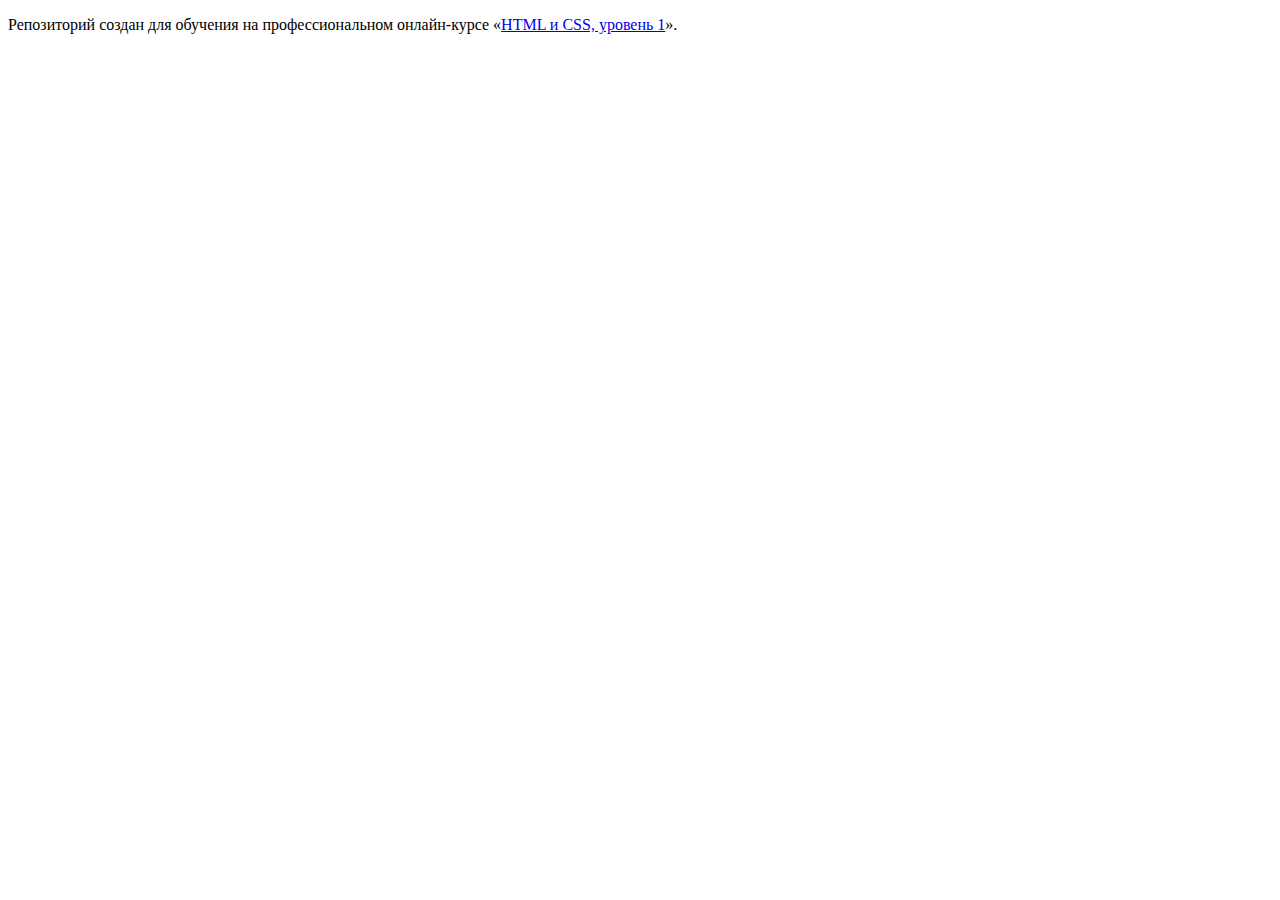
==== index.html @ 73a762a4 ":hatching_chick:" ====
<!DOCTYPE html>
<html lang="ru">
  <head>
    <meta charset="utf-8">
    <title>HTML Academy: Девайс</title>
  </head>
  <body>

    <p>Репозиторий создан для обучения на профессиональном онлайн‑курсе «<a href="https://htmlacademy.ru/intensive/htmlcss">HTML и CSS, уровень 1</a>».</p>

  </body>
</html>
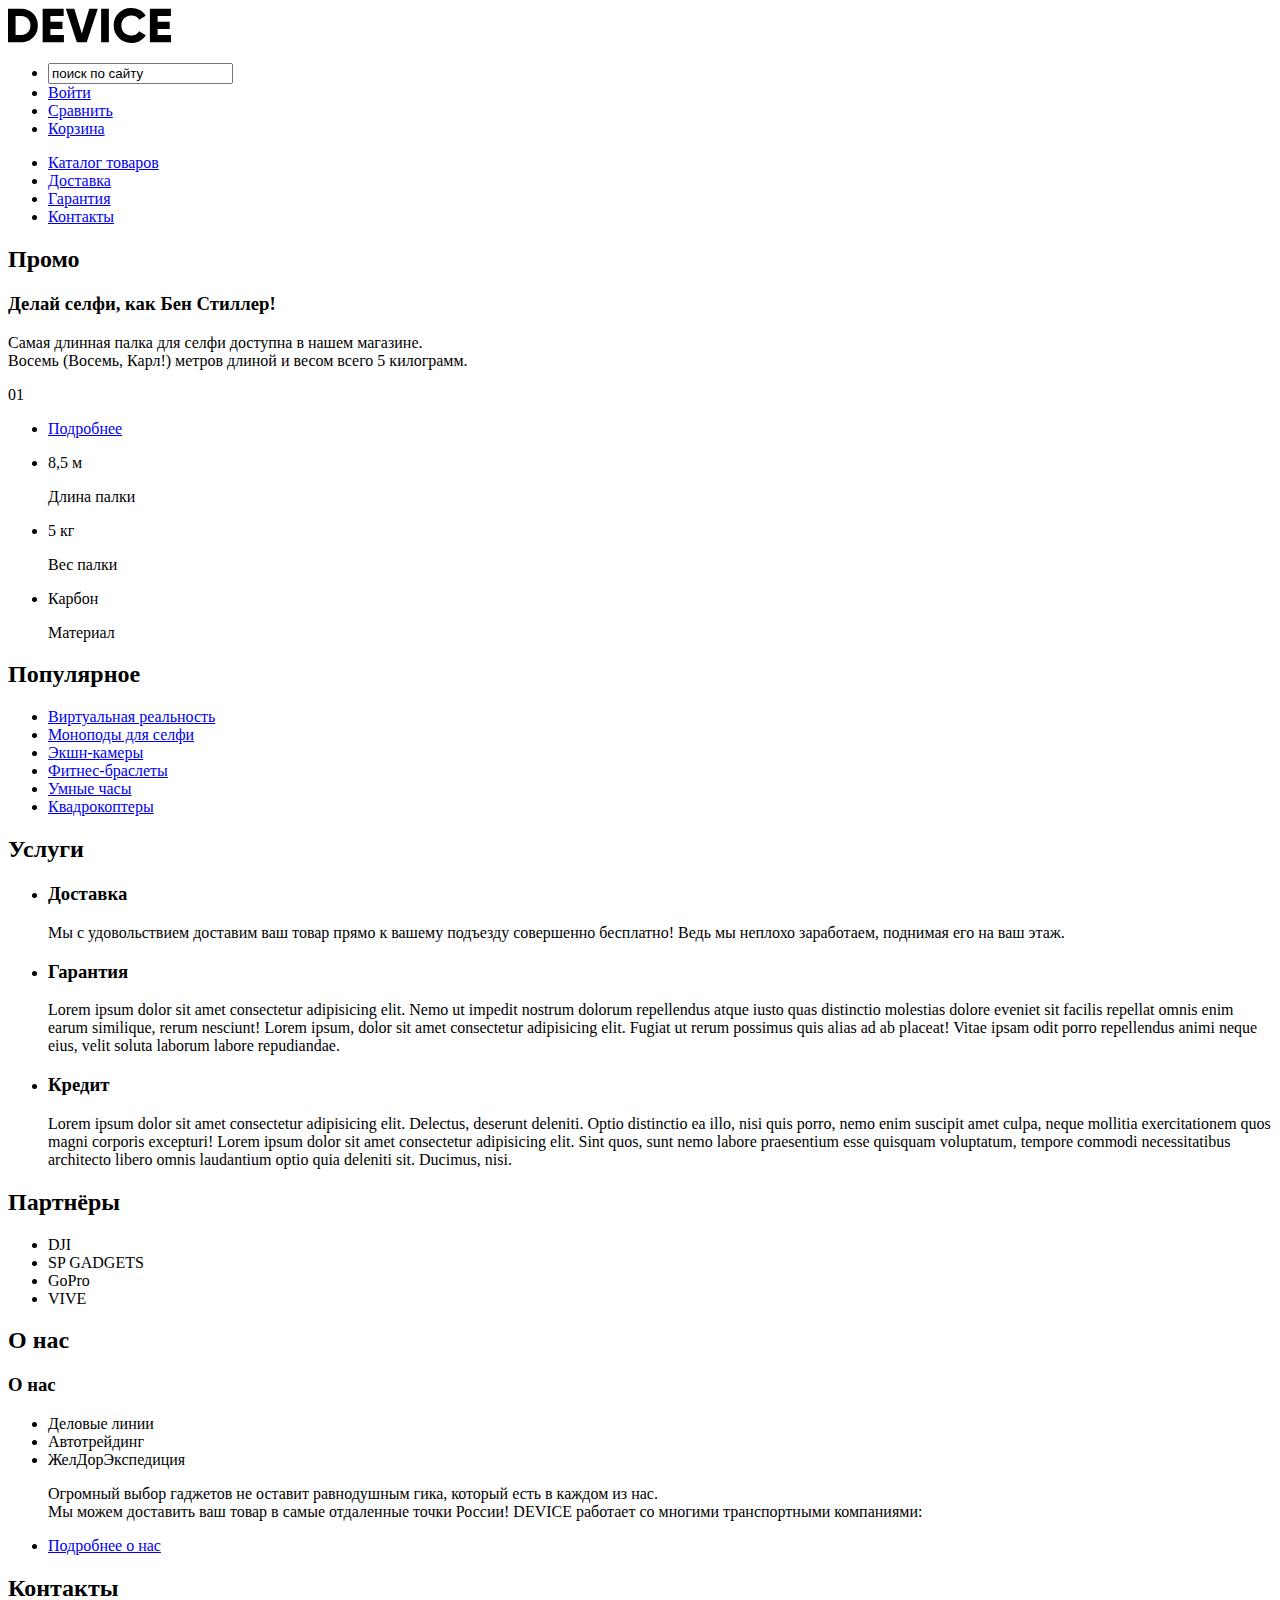
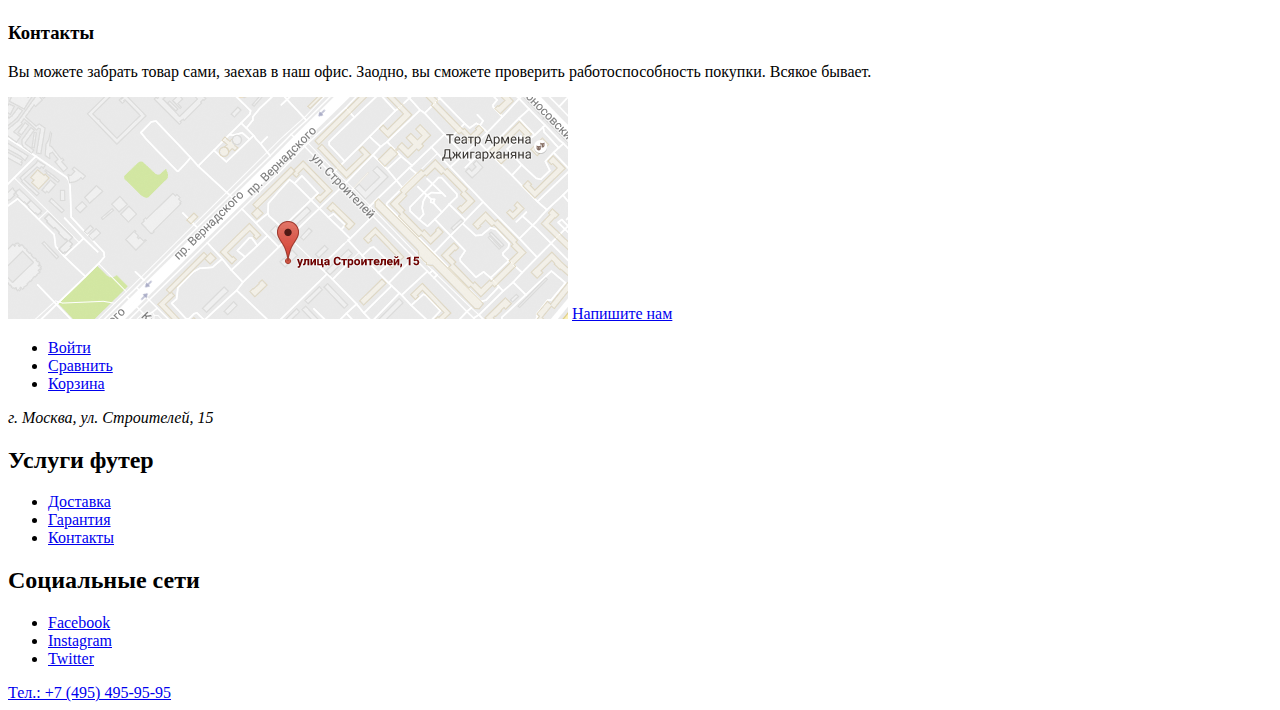
==== commit 90d6f1ee: "Разметка главной страницы" ====
--- a/index.html
+++ b/index.html
@@ -1,12 +1,266 @@
 <!DOCTYPE html>
 <html lang="ru">
-  <head>
-    <meta charset="utf-8">
-    <title>HTML Academy: Девайс</title>
-  </head>
-  <body>
-
-    <p>Репозиторий создан для обучения на профессиональном онлайн‑курсе «<a href="https://htmlacademy.ru/intensive/htmlcss">HTML и CSS, уровень 1</a>».</p>
-
-  </body>
-</html>
+
+<head>
+  <meta charset="utf-8">
+  <title>HTML Academy: Девайс</title>
+</head>
+
+<body>
+
+  <header>
+
+    <nav>
+      <a href="index.html"></a>
+      <img src="img/divice-logo.svg" width="163" height="35" alt="Логотип магазина гаджетов" DIVICE"">
+      <ul>
+        <li>
+          <input type="search" value="поиск по сайту">
+        </li>
+
+        <li>
+          <a href="#">Войти</a>
+        </li>
+        <li>
+          <a href="#">Сравнить</a>
+        </li>
+        <li>
+          <a href="#">Корзина</a>
+        </li>
+      </ul>
+    </nav>
+
+
+    <nav>
+      <ul>
+        <li>
+          <a href="#">Каталог товаров</a>
+        </li>
+        <li>
+          <a href="#">Доставка</a>
+        </li>
+        <li>
+          <a href="#">Гарантия</a>
+        </li>
+        <li>
+          <a href="#">Контакты</a>
+        </li>
+      </ul>
+    </nav>
+
+  </header>
+  <main>
+    <section>
+      <h2>Промо</h2>
+      <h3>Делай селфи, как Бен Стиллер!</h3>
+      <p>
+        Самая длинная палка для селфи доступна в нашем магазине.<br>
+        Восемь (Восемь, Карл!) метров длиной и весом всего 5 килограмм.
+      </p>
+
+      <p>
+        01
+      </p>
+
+      <div>
+        <ul>
+          <li>
+            <a href="#">Подробнее</a>
+          </li>
+          <li>
+            <p>
+              8,5 м
+            </p>
+            <p>
+              Длина палки
+            </p>
+          </li>
+          <li>
+            <p>
+              5 кг
+            </p>
+            <p>
+              Вес палки
+            </p>
+          </li>
+          <li>
+            <p>
+              Карбон
+            </p>
+            <p>
+              Материал
+            </p>
+          </li>
+        </ul>
+      </div>
+    </section>
+
+    <section>
+      <h2>Популярное</h2>
+      <ul>
+        <li>
+          <a href="#">Виртуальная реальность</a>
+        </li>
+        <li>
+          <a href="#">Моноподы для селфи</a>
+        </li>
+        <li>
+          <a href="#">Экшн-камеры</a>
+        </li>
+        <li><a href="#">Фитнес-браслеты</a>
+        </li>
+        <li>
+          <a href="#">Умные часы</a>
+        </li>
+        <li>
+          <a href="#">Квадрокоптеры</a>
+        </li>
+      </ul>
+    </section>
+
+    <section>
+      <h2>Услуги</h2>
+      <ul>
+        <li>
+          <h3>Доставка</h3>
+          <p>
+            Мы с удовольствием доставим ваш товар прямо к вашему
+            подъезду совершенно бесплатно! Ведь мы неплохо
+            заработаем, поднимая его на ваш этаж.
+          </p>
+        </li>
+
+        <li>
+          <h3>Гарантия</h3>
+          <!--Текст вставил просто для заполнения-->
+          <p>
+            Lorem ipsum dolor sit amet consectetur adipisicing elit. Nemo ut impedit nostrum dolorum repellendus
+            atque iusto quas distinctio molestias dolore eveniet sit facilis repellat omnis enim earum similique,
+            rerum nesciunt!
+            Lorem ipsum, dolor sit amet consectetur adipisicing elit. Fugiat ut rerum
+            possimus quis alias ad ab placeat! Vitae ipsam odit porro repellendus
+            animi neque eius, velit soluta laborum labore repudiandae.
+          </p>
+        </li>
+        <li>
+          <h3>Кредит</h3>
+          <!--Текст вставил просто для заполнения-->
+          <p>
+            Lorem ipsum dolor sit amet consectetur adipisicing elit. Delectus, deserunt deleniti. Optio
+            distinctio ea illo, nisi quis porro, nemo enim suscipit amet culpa, neque mollitia exercitationem
+            quos magni corporis excepturi!
+            Lorem ipsum dolor sit amet consectetur adipisicing elit. Sint quos, sunt nemo labore
+            praesentium esse quisquam voluptatum, tempore commodi necessitatibus architecto libero
+            omnis laudantium optio quia deleniti sit. Ducimus, nisi.
+          </p>
+        </li>
+      </ul>
+    </section>
+
+    <section>
+      <h2>Партнёры</h2>
+      <ul>
+        <li>DJI</li>
+        <li>SP GADGETS</li>
+        <li>GoPro</li>
+        <li>VIVE</li>
+      </ul>
+    </section>
+
+    <section>
+      <h2>О нас</h2>
+      <h3>О нас</h3>
+      <ul>
+        <li>
+          Деловые линии
+        </li>
+        <li>
+          Автотрейдинг
+        </li>
+        <li>
+          ЖелДорЭкспедиция
+        </li>
+        <p>
+          Огромный выбор гаджетов не оставит равнодушным гика,
+          который есть в каждом из нас.<br>
+          Мы можем доставить ваш товар в самые отдаленные точки
+          России! DEVICE работает со многими транспортными компаниями:
+        </p>
+        <li>
+          <a href="#">Подробнее о нас</a>
+        </li>
+      </ul>
+    </section>
+
+    <section>
+      <h2>Контакты</h2>
+      <h3>
+        Контакты
+      </h3>
+      <p>
+        Вы можете забрать товар сами, заехав в наш офис. Заодно, вы сможете
+        проверить работоспособность покупки. Всякое бывает.
+      </p>
+      <img src="img/map.svg" width="560" height="222" alt="Карта рассположения Интернет-магазина " DIVICE" ">
+          <a href=" #">Напишите нам</a>
+    </section>
+
+  </main>
+
+  <footer>
+
+    <div>
+      <ul>
+        <li>
+          <a href="#">Войти</a>
+        </li>
+        <li>
+          <a href="#">Сравнить</a>
+        </li>
+        <li>
+          <a href="#">Корзина</a>
+        </li>
+      </ul>
+    </div>
+
+    <address>
+      г. Москва, ул. Строителей, 15
+    </address>
+
+    <h2>Услуги футер</h2>
+    <div>
+      <ul>
+        <li>
+          <a href="#">Доставка</a>
+        </li>
+        <li>
+          <a href="#">Гарантия</a>
+        </li>
+        <li>
+          <a href="#">Контакты</a>
+        </li>
+      </ul>
+    </div>
+
+    <h2>Социальные сети</h2>
+    <div>
+      <ul>
+        <li>
+          <a href="#">Facebook</a>
+        </li>
+        <li>
+          <a href="#">Instagram</a>
+        </li>
+        <li>
+          <a href="#">Twitter</a>
+        </li>
+      </ul>
+    </div>
+
+    <a href="tel:+74954959595">Тел.: +7 (495) 495-95-95</a>
+
+  </footer>
+
+</body>
+
+</html>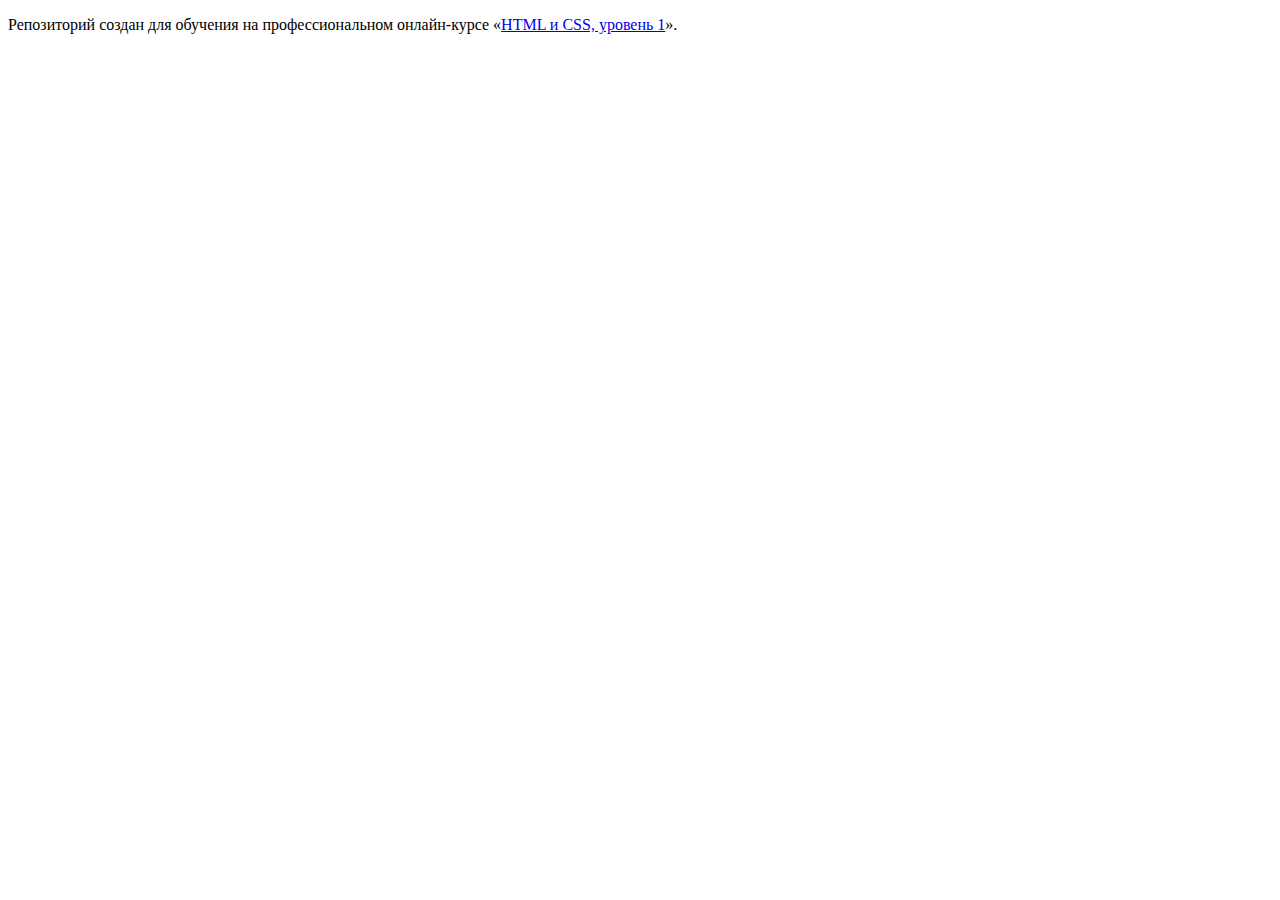
==== commit 3038a8e2: "Revert "Разметка главной страницы"" ====
--- a/index.html
+++ b/index.html
@@ -1,266 +1,12 @@
 <!DOCTYPE html>
 <html lang="ru">
+  <head>
+    <meta charset="utf-8">
+    <title>HTML Academy: Девайс</title>
+  </head>
+  <body>
 
-<head>
-  <meta charset="utf-8">
-  <title>HTML Academy: Девайс</title>
-</head>
+    <p>Репозиторий создан для обучения на профессиональном онлайн‑курсе «<a href="https://htmlacademy.ru/intensive/htmlcss">HTML и CSS, уровень 1</a>».</p>
 
-<body>
-
-  <header>
-
-    <nav>
-      <a href="index.html"></a>
-      <img src="img/divice-logo.svg" width="163" height="35" alt="Логотип магазина гаджетов" DIVICE"">
-      <ul>
-        <li>
-          <input type="search" value="поиск по сайту">
-        </li>
-
-        <li>
-          <a href="#">Войти</a>
-        </li>
-        <li>
-          <a href="#">Сравнить</a>
-        </li>
-        <li>
-          <a href="#">Корзина</a>
-        </li>
-      </ul>
-    </nav>
-
-
-    <nav>
-      <ul>
-        <li>
-          <a href="#">Каталог товаров</a>
-        </li>
-        <li>
-          <a href="#">Доставка</a>
-        </li>
-        <li>
-          <a href="#">Гарантия</a>
-        </li>
-        <li>
-          <a href="#">Контакты</a>
-        </li>
-      </ul>
-    </nav>
-
-  </header>
-  <main>
-    <section>
-      <h2>Промо</h2>
-      <h3>Делай селфи, как Бен Стиллер!</h3>
-      <p>
-        Самая длинная палка для селфи доступна в нашем магазине.<br>
-        Восемь (Восемь, Карл!) метров длиной и весом всего 5 килограмм.
-      </p>
-
-      <p>
-        01
-      </p>
-
-      <div>
-        <ul>
-          <li>
-            <a href="#">Подробнее</a>
-          </li>
-          <li>
-            <p>
-              8,5 м
-            </p>
-            <p>
-              Длина палки
-            </p>
-          </li>
-          <li>
-            <p>
-              5 кг
-            </p>
-            <p>
-              Вес палки
-            </p>
-          </li>
-          <li>
-            <p>
-              Карбон
-            </p>
-            <p>
-              Материал
-            </p>
-          </li>
-        </ul>
-      </div>
-    </section>
-
-    <section>
-      <h2>Популярное</h2>
-      <ul>
-        <li>
-          <a href="#">Виртуальная реальность</a>
-        </li>
-        <li>
-          <a href="#">Моноподы для селфи</a>
-        </li>
-        <li>
-          <a href="#">Экшн-камеры</a>
-        </li>
-        <li><a href="#">Фитнес-браслеты</a>
-        </li>
-        <li>
-          <a href="#">Умные часы</a>
-        </li>
-        <li>
-          <a href="#">Квадрокоптеры</a>
-        </li>
-      </ul>
-    </section>
-
-    <section>
-      <h2>Услуги</h2>
-      <ul>
-        <li>
-          <h3>Доставка</h3>
-          <p>
-            Мы с удовольствием доставим ваш товар прямо к вашему
-            подъезду совершенно бесплатно! Ведь мы неплохо
-            заработаем, поднимая его на ваш этаж.
-          </p>
-        </li>
-
-        <li>
-          <h3>Гарантия</h3>
-          <!--Текст вставил просто для заполнения-->
-          <p>
-            Lorem ipsum dolor sit amet consectetur adipisicing elit. Nemo ut impedit nostrum dolorum repellendus
-            atque iusto quas distinctio molestias dolore eveniet sit facilis repellat omnis enim earum similique,
-            rerum nesciunt!
-            Lorem ipsum, dolor sit amet consectetur adipisicing elit. Fugiat ut rerum
-            possimus quis alias ad ab placeat! Vitae ipsam odit porro repellendus
-            animi neque eius, velit soluta laborum labore repudiandae.
-          </p>
-        </li>
-        <li>
-          <h3>Кредит</h3>
-          <!--Текст вставил просто для заполнения-->
-          <p>
-            Lorem ipsum dolor sit amet consectetur adipisicing elit. Delectus, deserunt deleniti. Optio
-            distinctio ea illo, nisi quis porro, nemo enim suscipit amet culpa, neque mollitia exercitationem
-            quos magni corporis excepturi!
-            Lorem ipsum dolor sit amet consectetur adipisicing elit. Sint quos, sunt nemo labore
-            praesentium esse quisquam voluptatum, tempore commodi necessitatibus architecto libero
-            omnis laudantium optio quia deleniti sit. Ducimus, nisi.
-          </p>
-        </li>
-      </ul>
-    </section>
-
-    <section>
-      <h2>Партнёры</h2>
-      <ul>
-        <li>DJI</li>
-        <li>SP GADGETS</li>
-        <li>GoPro</li>
-        <li>VIVE</li>
-      </ul>
-    </section>
-
-    <section>
-      <h2>О нас</h2>
-      <h3>О нас</h3>
-      <ul>
-        <li>
-          Деловые линии
-        </li>
-        <li>
-          Автотрейдинг
-        </li>
-        <li>
-          ЖелДорЭкспедиция
-        </li>
-        <p>
-          Огромный выбор гаджетов не оставит равнодушным гика,
-          который есть в каждом из нас.<br>
-          Мы можем доставить ваш товар в самые отдаленные точки
-          России! DEVICE работает со многими транспортными компаниями:
-        </p>
-        <li>
-          <a href="#">Подробнее о нас</a>
-        </li>
-      </ul>
-    </section>
-
-    <section>
-      <h2>Контакты</h2>
-      <h3>
-        Контакты
-      </h3>
-      <p>
-        Вы можете забрать товар сами, заехав в наш офис. Заодно, вы сможете
-        проверить работоспособность покупки. Всякое бывает.
-      </p>
-      <img src="img/map.svg" width="560" height="222" alt="Карта рассположения Интернет-магазина " DIVICE" ">
-          <a href=" #">Напишите нам</a>
-    </section>
-
-  </main>
-
-  <footer>
-
-    <div>
-      <ul>
-        <li>
-          <a href="#">Войти</a>
-        </li>
-        <li>
-          <a href="#">Сравнить</a>
-        </li>
-        <li>
-          <a href="#">Корзина</a>
-        </li>
-      </ul>
-    </div>
-
-    <address>
-      г. Москва, ул. Строителей, 15
-    </address>
-
-    <h2>Услуги футер</h2>
-    <div>
-      <ul>
-        <li>
-          <a href="#">Доставка</a>
-        </li>
-        <li>
-          <a href="#">Гарантия</a>
-        </li>
-        <li>
-          <a href="#">Контакты</a>
-        </li>
-      </ul>
-    </div>
-
-    <h2>Социальные сети</h2>
-    <div>
-      <ul>
-        <li>
-          <a href="#">Facebook</a>
-        </li>
-        <li>
-          <a href="#">Instagram</a>
-        </li>
-        <li>
-          <a href="#">Twitter</a>
-        </li>
-      </ul>
-    </div>
-
-    <a href="tel:+74954959595">Тел.: +7 (495) 495-95-95</a>
-
-  </footer>
-
-</body>
-
-</html>+  </body>
+</html>
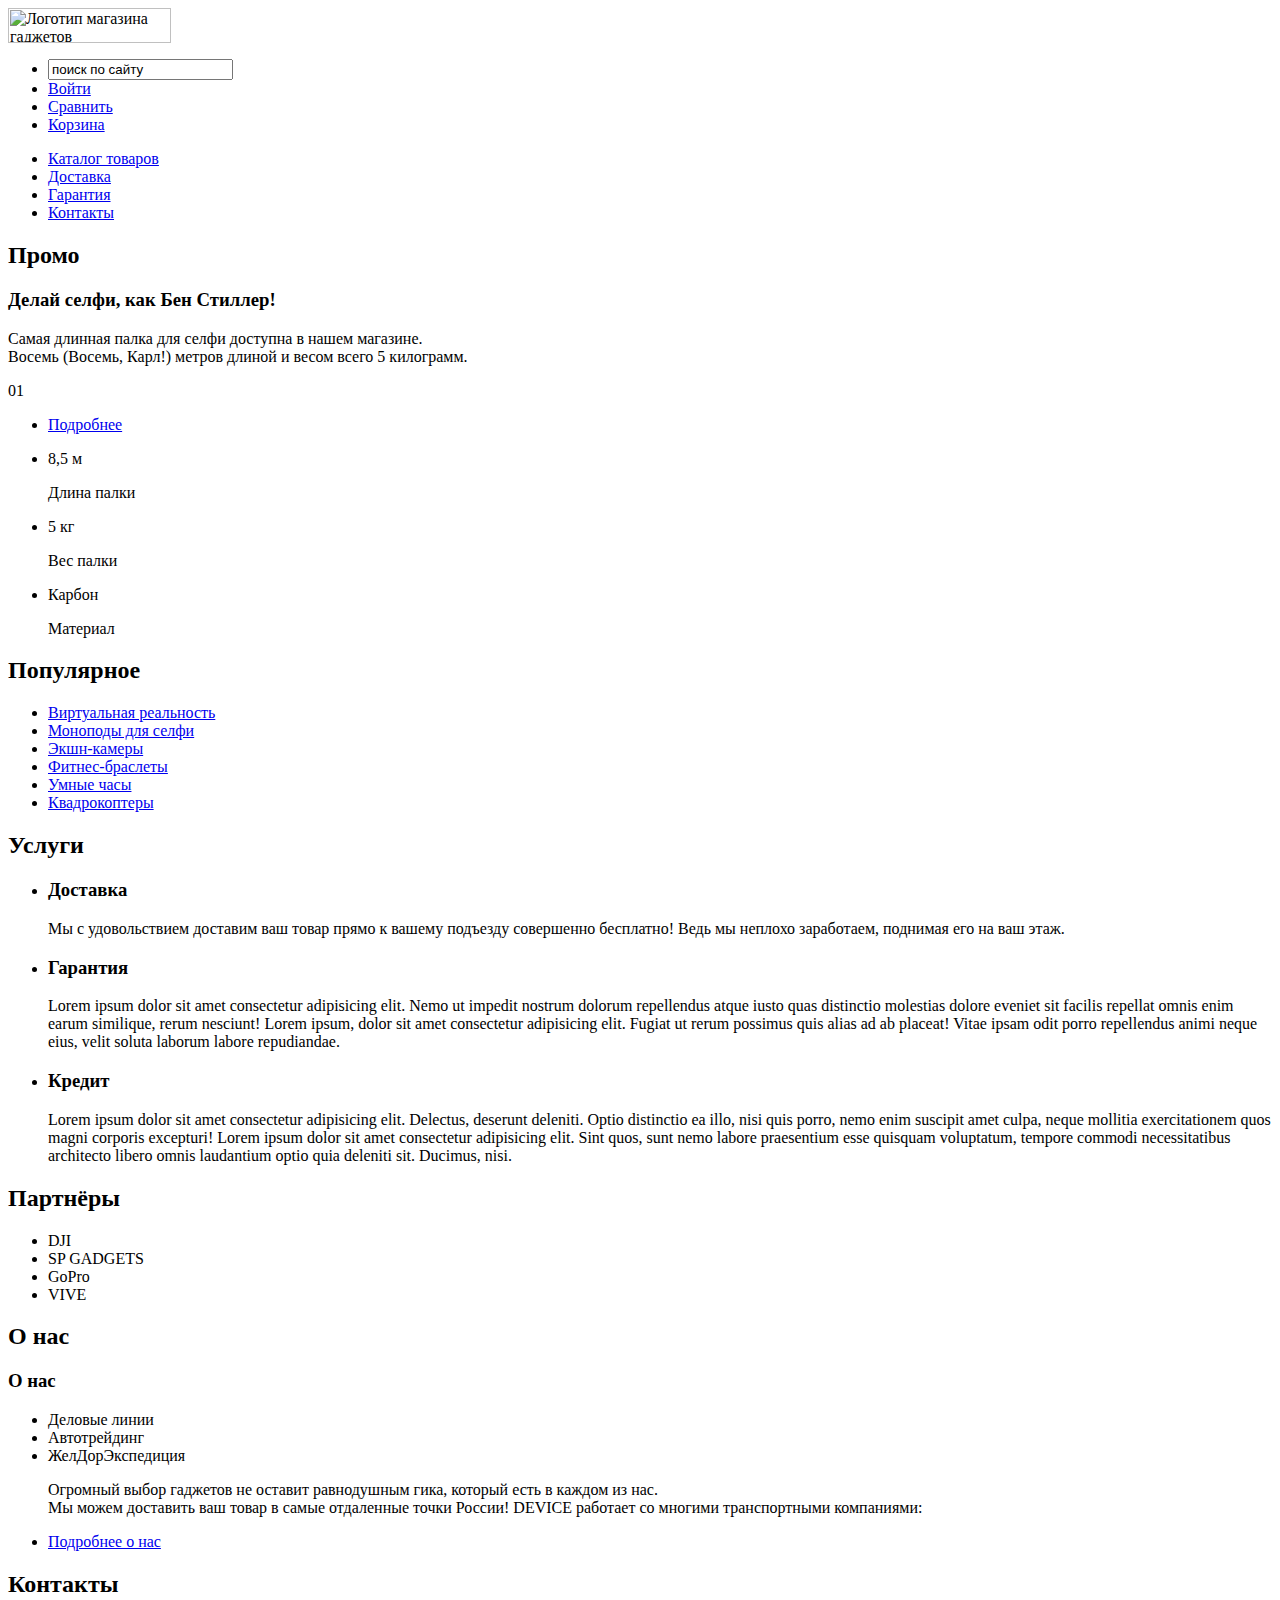
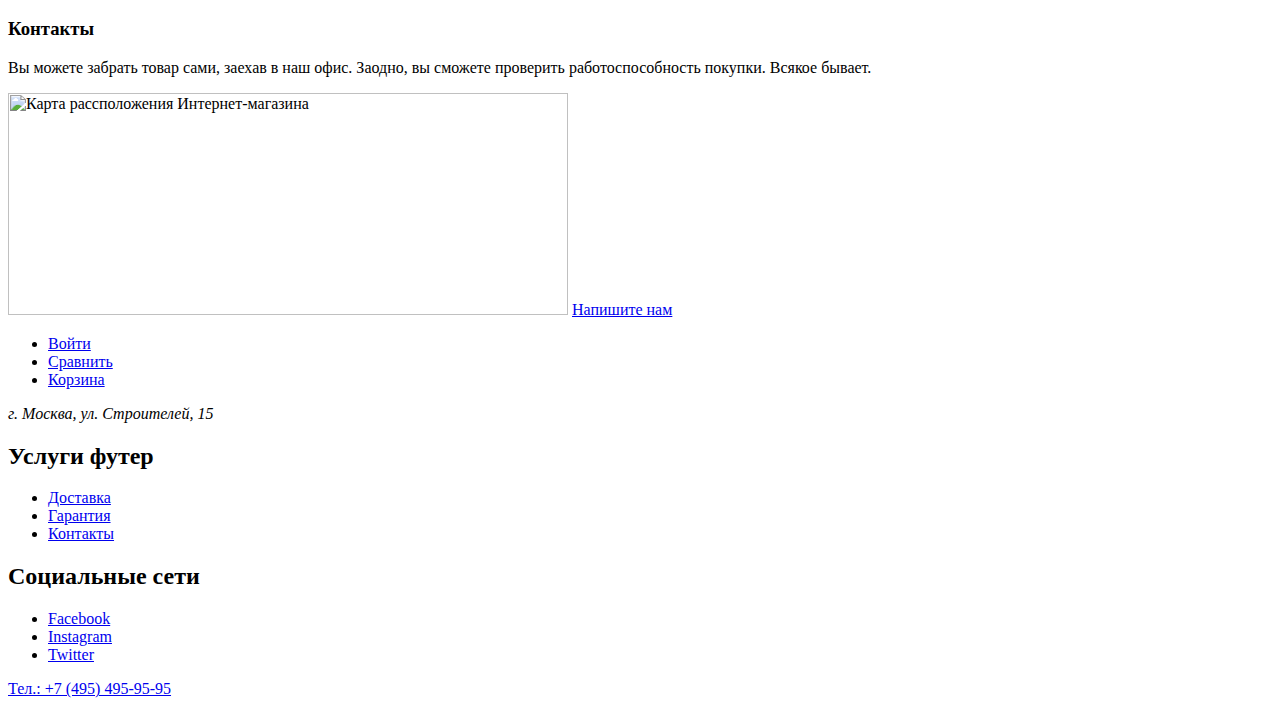
==== commit aeefdcb9: "Разметка главной страницы" ====
--- a/index.html
+++ b/index.html
@@ -1,12 +1,265 @@
-<!DOCTYPE html>
-<html lang="ru">
-  <head>
-    <meta charset="utf-8">
-    <title>HTML Academy: Девайс</title>
-  </head>
-  <body>
-
-    <p>Репозиторий создан для обучения на профессиональном онлайн‑курсе «<a href="https://htmlacademy.ru/intensive/htmlcss">HTML и CSS, уровень 1</a>».</p>
+<head>
+  <meta charset="utf-8">
+  <title>HTML Academy: Девайс</title>
+</head>
 
   </body>
 </html>
+<body>
+
+  <header>
+
+    <nav>
+      <a href="index.html"></a>
+      <img src="img/divice-logo.svg" width="163" height="35" alt="Логотип магазина гаджетов" DIVICE"">
+      <ul>
+        <li>
+          <input type="search" value="поиск по сайту">
+        </li>
+
+        <li>
+          <a href="#">Войти</a>
+        </li>
+        <li>
+          <a href="#">Сравнить</a>
+        </li>
+        <li>
+          <a href="#">Корзина</a>
+        </li>
+      </ul>
+    </nav>
+
+
+    <nav>
+      <ul>
+        <li>
+          <a href="#">Каталог товаров</a>
+        </li>
+        <li>
+          <a href="#">Доставка</a>
+        </li>
+        <li>
+          <a href="#">Гарантия</a>
+        </li>
+        <li>
+          <a href="#">Контакты</a>
+        </li>
+      </ul>
+    </nav>
+
+  </header>
+  <main>
+    <section>
+      <h2>Промо</h2>
+      <h3>Делай селфи, как Бен Стиллер!</h3>
+      <p>
+        Самая длинная палка для селфи доступна в нашем магазине.<br>
+        Восемь (Восемь, Карл!) метров длиной и весом всего 5 килограмм.
+      </p>
+
+      <p>
+        01
+      </p>
+
+      <div>
+        <ul>
+          <li>
+            <a href="#">Подробнее</a>
+          </li>
+          <li>
+            <p>
+              8,5 м
+            </p>
+            <p>
+              Длина палки
+            </p>
+          </li>
+          <li>
+            <p>
+              5 кг
+            </p>
+            <p>
+              Вес палки
+            </p>
+          </li>
+          <li>
+            <p>
+              Карбон
+            </p>
+            <p>
+              Материал
+            </p>
+          </li>
+        </ul>
+      </div>
+    </section>
+
+    <section>
+      <h2>Популярное</h2>
+      <ul>
+        <li>
+          <a href="#">Виртуальная реальность</a>
+        </li>
+        <li>
+          <a href="#">Моноподы для селфи</a>
+        </li>
+        <li>
+          <a href="#">Экшн-камеры</a>
+        </li>
+        <li><a href="#">Фитнес-браслеты</a>
+        </li>
+        <li>
+          <a href="#">Умные часы</a>
+        </li>
+        <li>
+          <a href="#">Квадрокоптеры</a>
+        </li>
+      </ul>
+    </section>
+
+    <section>
+      <h2>Услуги</h2>
+      <ul>
+        <li>
+          <h3>Доставка</h3>
+          <p>
+            Мы с удовольствием доставим ваш товар прямо к вашему
+            подъезду совершенно бесплатно! Ведь мы неплохо
+            заработаем, поднимая его на ваш этаж.
+          </p>
+        </li>
+
+        <li>
+          <h3>Гарантия</h3>
+          <!--Текст вставил просто для заполнения-->
+          <p>
+            Lorem ipsum dolor sit amet consectetur adipisicing elit. Nemo ut impedit nostrum dolorum repellendus
+            atque iusto quas distinctio molestias dolore eveniet sit facilis repellat omnis enim earum similique,
+            rerum nesciunt!
+            Lorem ipsum, dolor sit amet consectetur adipisicing elit. Fugiat ut rerum
+            possimus quis alias ad ab placeat! Vitae ipsam odit porro repellendus
+            animi neque eius, velit soluta laborum labore repudiandae.
+          </p>
+        </li>
+        <li>
+          <h3>Кредит</h3>
+          <!--Текст вставил просто для заполнения-->
+          <p>
+            Lorem ipsum dolor sit amet consectetur adipisicing elit. Delectus, deserunt deleniti. Optio
+            distinctio ea illo, nisi quis porro, nemo enim suscipit amet culpa, neque mollitia exercitationem
+            quos magni corporis excepturi!
+            Lorem ipsum dolor sit amet consectetur adipisicing elit. Sint quos, sunt nemo labore
+            praesentium esse quisquam voluptatum, tempore commodi necessitatibus architecto libero
+            omnis laudantium optio quia deleniti sit. Ducimus, nisi.
+          </p>
+        </li>
+      </ul>
+    </section>
+
+    <section>
+      <h2>Партнёры</h2>
+      <ul>
+        <li>DJI</li>
+        <li>SP GADGETS</li>
+        <li>GoPro</li>
+        <li>VIVE</li>
+      </ul>
+    </section>
+
+    <section>
+      <h2>О нас</h2>
+      <h3>О нас</h3>
+      <ul>
+        <li>
+          Деловые линии
+        </li>
+        <li>
+          Автотрейдинг
+        </li>
+        <li>
+          ЖелДорЭкспедиция
+        </li>
+        <p>
+          Огромный выбор гаджетов не оставит равнодушным гика,
+          который есть в каждом из нас.<br>
+          Мы можем доставить ваш товар в самые отдаленные точки
+          России! DEVICE работает со многими транспортными компаниями:
+        </p>
+        <li>
+          <a href="#">Подробнее о нас</a>
+        </li>
+      </ul>
+    </section>
+
+    <section>
+      <h2>Контакты</h2>
+      <h3>
+        Контакты
+      </h3>
+      <p>
+        Вы можете забрать товар сами, заехав в наш офис. Заодно, вы сможете
+        проверить работоспособность покупки. Всякое бывает.
+      </p>
+      <img src="img/map.svg" width="560" height="222" alt="Карта рассположения Интернет-магазина " DIVICE" ">
+          <a href=" #">Напишите нам</a>
+    </section>
+
+  </main>
+
+  <footer>
+
+    <div>
+      <ul>
+        <li>
+          <a href="#">Войти</a>
+        </li>
+        <li>
+          <a href="#">Сравнить</a>
+        </li>
+        <li>
+          <a href="#">Корзина</a>
+        </li>
+      </ul>
+    </div>
+
+    <address>
+      г. Москва, ул. Строителей, 15
+    </address>
+
+    <h2>Услуги футер</h2>
+    <div>
+      <ul>
+        <li>
+          <a href="#">Доставка</a>
+        </li>
+        <li>
+          <a href="#">Гарантия</a>
+        </li>
+        <li>
+          <a href="#">Контакты</a>
+        </li>
+      </ul>
+    </div>
+
+    <h2>Социальные сети</h2>
+    <div>
+      <ul>
+        <li>
+          <a href="#">Facebook</a>
+        </li>
+        <li>
+          <a href="#">Instagram</a>
+        </li>
+        <li>
+          <a href="#">Twitter</a>
+        </li>
+      </ul>
+    </div>
+
+    <a href="tel:+74954959595">Тел.: +7 (495) 495-95-95</a>
+
+  </footer>
+
+</body>
+
+</html>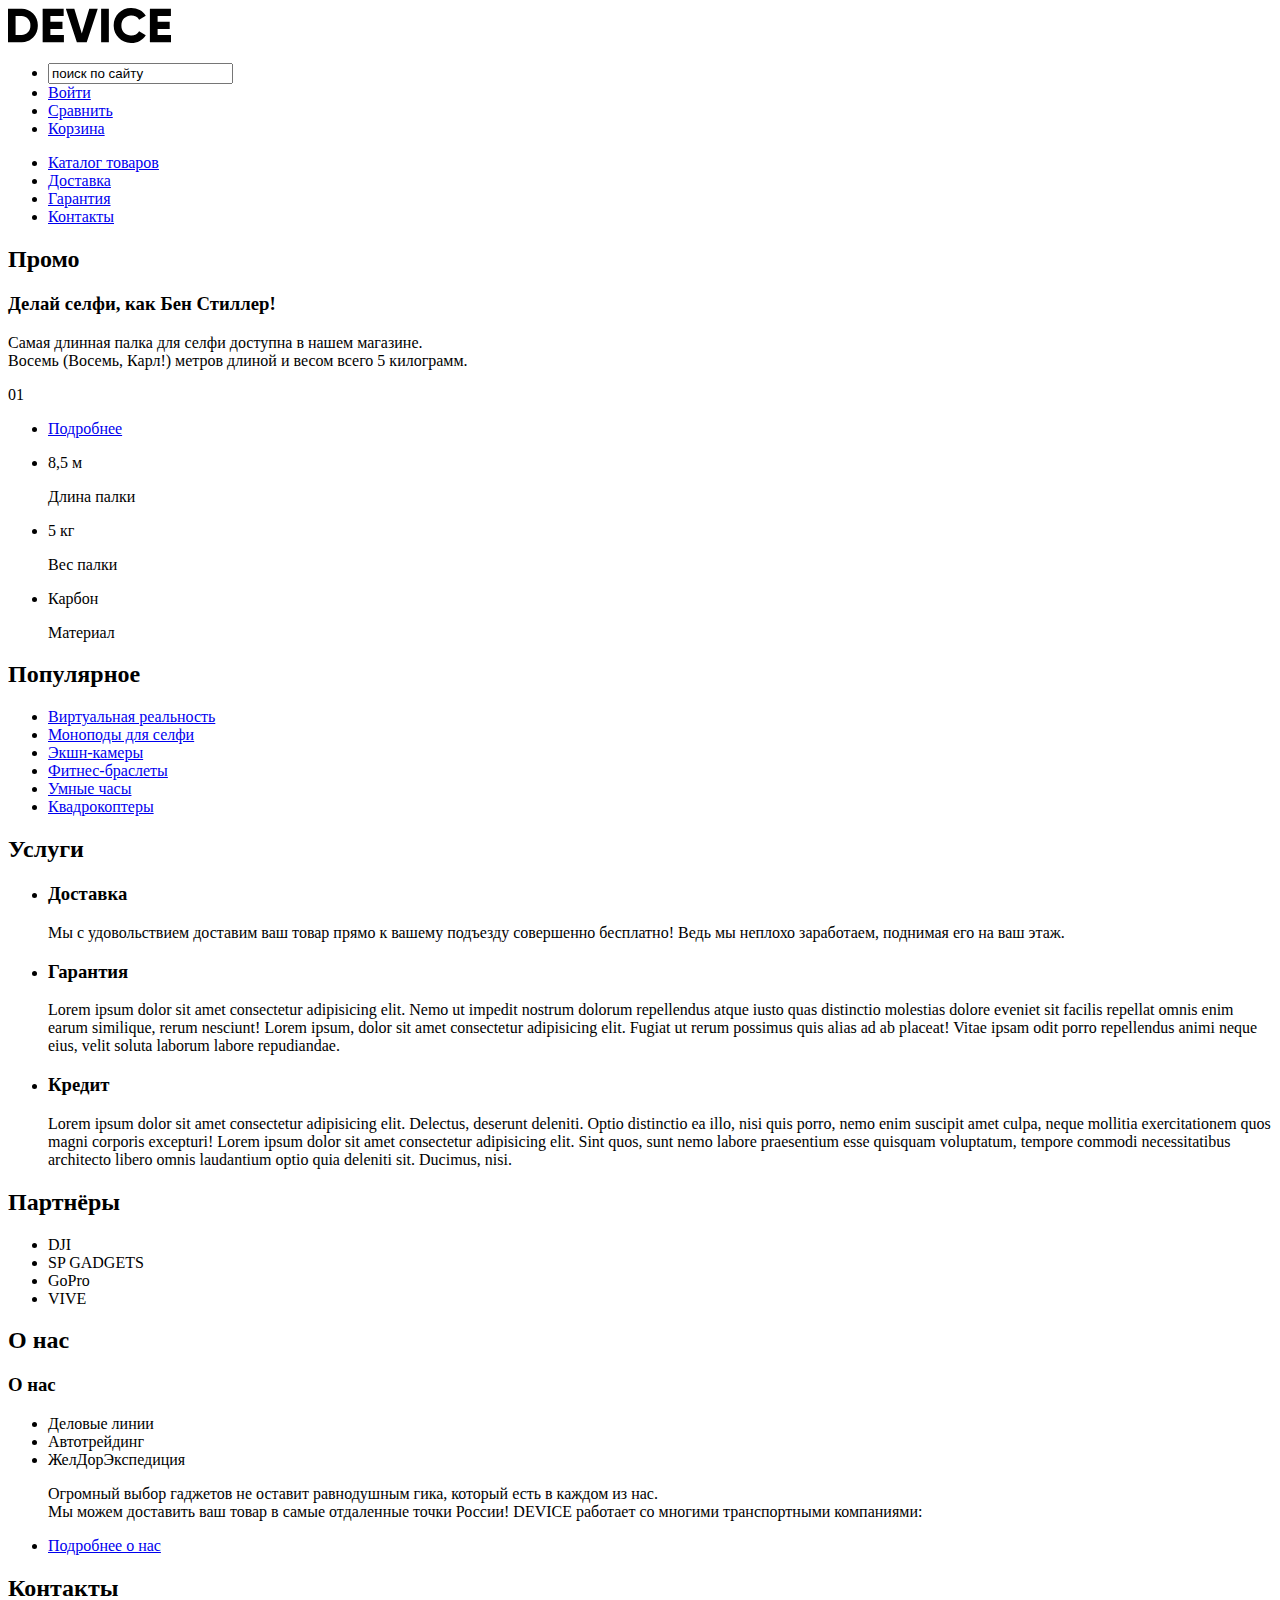
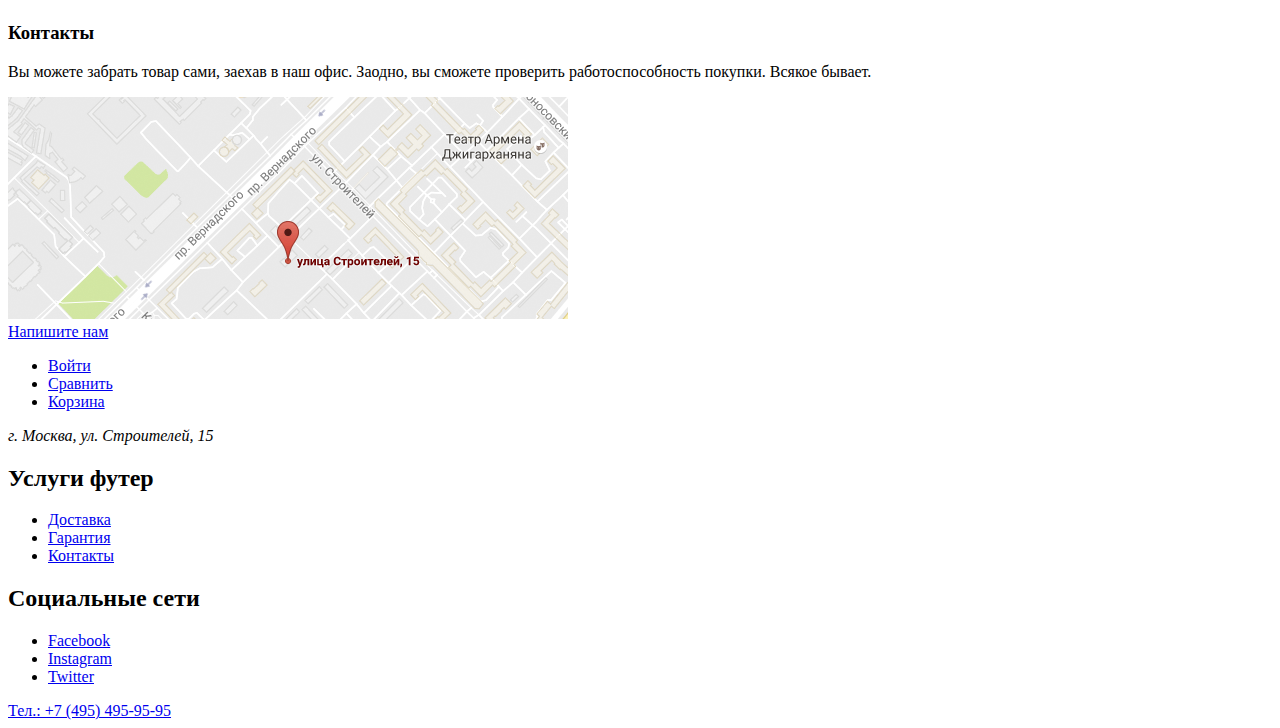
==== commit 9f3a85b6: "Merge pull request #1 from Dzhymik/module2-task1" ====
--- a/index.html
+++ b/index.html
@@ -1,3 +1,6 @@
+<!DOCTYPE html>
+<html lang="ru">
+  
 <head>
   <meta charset="utf-8">
   <title>HTML Academy: Девайс</title>
@@ -200,7 +203,7 @@
         Вы можете забрать товар сами, заехав в наш офис. Заодно, вы сможете
         проверить работоспособность покупки. Всякое бывает.
       </p>
-      <img src="img/map.svg" width="560" height="222" alt="Карта рассположения Интернет-магазина " DIVICE" ">
+      <img src="img/map.svg" width="560" height="222" alt="Карта рассположения Интернет-магазина " DIVICE" "><br>
           <a href=" #">Напишите нам</a>
     </section>
 
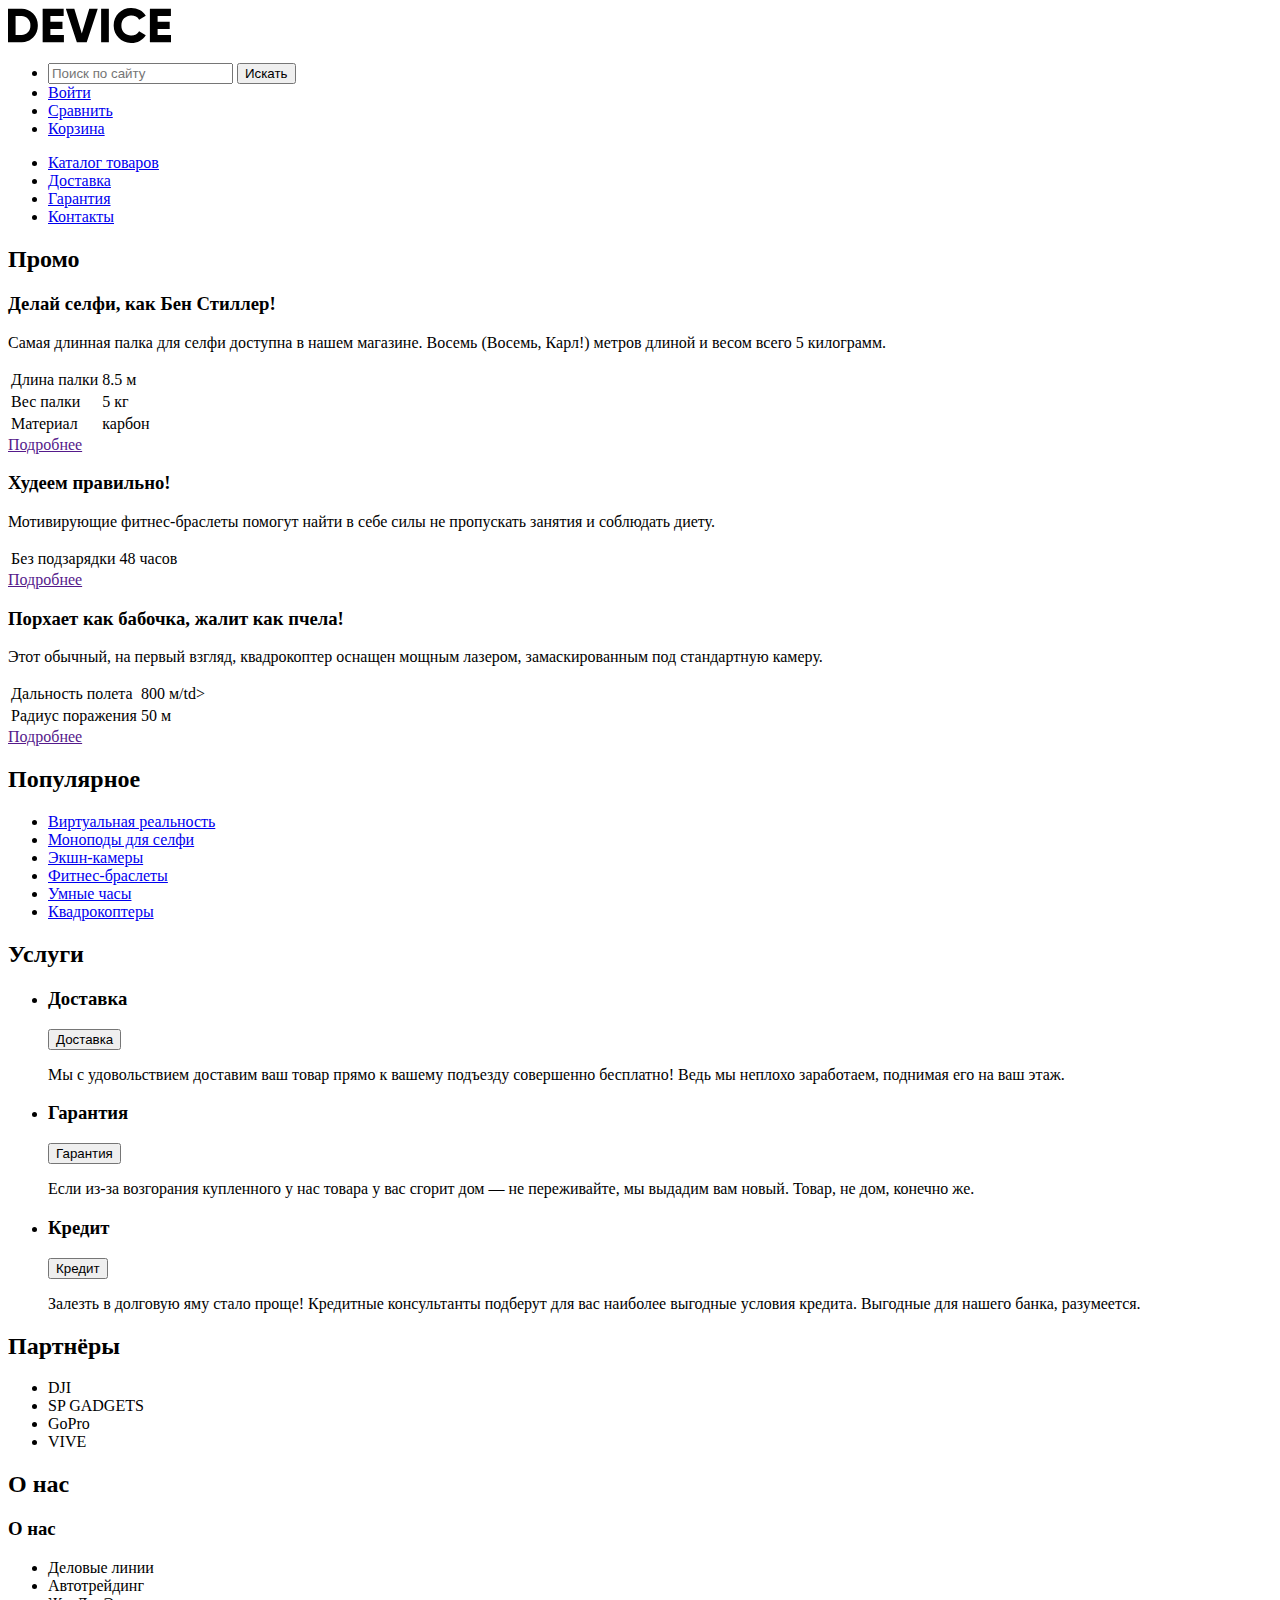
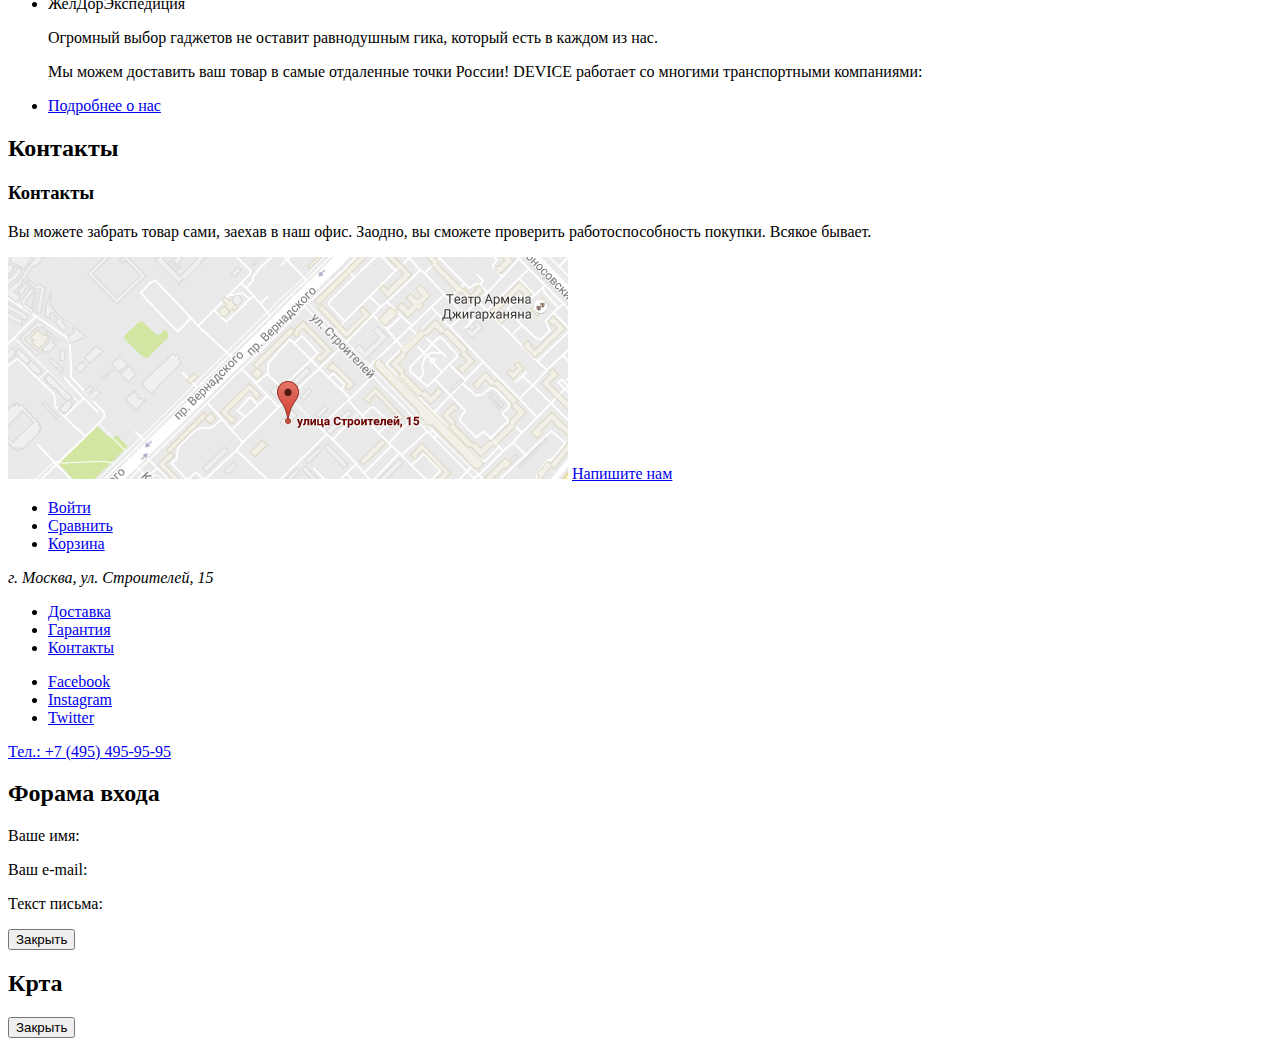
==== commit 7c72c740: "добавил классы" ====
--- a/index.html
+++ b/index.html
@@ -1,268 +1,301 @@
 <!DOCTYPE html>
 <html lang="ru">
-  
+
 <head>
   <meta charset="utf-8">
   <title>HTML Academy: Девайс</title>
 </head>
 
-  </body>
+</body>
+
 </html>
+
 <body>
 
-  <header>
-
-    <nav>
-      <a href="index.html"></a>
-      <img src="img/divice-logo.svg" width="163" height="35" alt="Логотип магазина гаджетов" DIVICE"">
-      <ul>
-        <li>
-          <input type="search" value="поиск по сайту">
-        </li>
-
-        <li>
-          <a href="#">Войти</a>
-        </li>
-        <li>
-          <a href="#">Сравнить</a>
-        </li>
-        <li>
-          <a href="#">Корзина</a>
+  <header class="main-header">
+    <a class="main-logo" href="index.html">
+      <img src="img/divice-logo.svg" width="163" height="35" alt="Логотип магазина гаджетов DEVICE">
+    </a>
+
+    <nav class="main-nav">
+      <ul class="nav-list">
+        <li class="nav-item">
+          <form class="site-search" action="">
+            <input type="search" placeholder="Поиск по сайту">
+            <button type="submit">Искать</button>
+          </form>
+        </li>
+        <li class="nav-item">
+          <a class="nav-link" href="blank.html">Войти</a>
+        </li>
+        <li class="nav-item">
+          <a class="nav-link" href="#">Сравнить</a>
+        </li>
+        <li class="nav-item">
+          <a class="nav-link" href="#">Корзина</a>
+        </li>
+      </ul>
+
+      <ul class="menu-list">
+        <li class="menu-item">
+          <a class="menu-link" href="#">Каталог товаров</a>
+        </li>
+        <li class="menu-item">
+          <a class="menu-link" href="#">Доставка</a>
+        </li>
+        <li class="menu-item">
+          <a class="menu-link" href="#">Гарантия</a>
+        </li>
+        <li class="menu-item">
+          <a class="menu-link" href="#">Контакты</a>
         </li>
       </ul>
     </nav>
 
-
-    <nav>
-      <ul>
-        <li>
-          <a href="#">Каталог товаров</a>
-        </li>
-        <li>
-          <a href="#">Доставка</a>
-        </li>
-        <li>
-          <a href="#">Гарантия</a>
-        </li>
-        <li>
-          <a href="#">Контакты</a>
-        </li>
-      </ul>
-    </nav>
-
   </header>
+
   <main>
-    <section>
-      <h2>Промо</h2>
-      <h3>Делай селфи, как Бен Стиллер!</h3>
-      <p>
-        Самая длинная палка для селфи доступна в нашем магазине.<br>
-        Восемь (Восемь, Карл!) метров длиной и весом всего 5 килограмм.
-      </p>
-
-      <p>
-        01
-      </p>
-
-      <div>
-        <ul>
-          <li>
-            <a href="#">Подробнее</a>
-          </li>
-          <li>
-            <p>
-              8,5 м
-            </p>
-            <p>
-              Длина палки
-            </p>
-          </li>
-          <li>
-            <p>
-              5 кг
-            </p>
-            <p>
-              Вес палки
-            </p>
-          </li>
-          <li>
-            <p>
-              Карбон
-            </p>
-            <p>
-              Материал
-            </p>
-          </li>
-        </ul>
+
+    <section class="promo">
+      <h2 class="visual-hidden">Промо</h2>
+      <div class="promo-list">
+        <div class="promo-item">
+          <h3 class="promo-title">Делай селфи, как Бен Стиллер!</h3>
+          <p class="promo-text">
+            Самая длинная палка для селфи доступна в нашем магазине.
+            Восемь (Восемь, Карл!) метров длиной и весом всего 5 килограмм.
+          </p>
+          <table class="promo-specification">
+            <tr>
+              <td class="specification-item1">Длина палки</td>
+              <td class="specification-item2">8.5 м</td>
+            </tr>
+            <tr>
+              <td class="specification-item1">Вес палки</td>
+              <td class="specification-item2">5 кг</td>
+            </tr>
+            <tr>
+              <td class="specification-item1">Материал</td>
+              <td class="specification-item2">карбон</td>
+            </tr>
+          </table>
+          <a class="promo-link" href="">Подробнее</a>
+        </div>
+
+        <div class="promo-item">
+          <h3 class="promo-title">Худеем правильно!</h3>
+          <p class="promo-text">
+            Мотивирующие фитнес-браслеты помогут найти в себе силы не пропускать занятия и соблюдать диету.
+          </p>
+          <table class="promo-specification">
+            <tr>
+              <td class="specification-item1">Без подзарядки</td>
+              <td class="specification-item2">48 часов</td>
+            </tr>
+
+          </table>
+          <a class="promo-link" href="">Подробнее</a>
+        </div>
+
+        <div class="promo-item">
+          <h3 class="promo-title">Порхает как бабочка, жалит как пчела!</h3>
+          <p class="promo-text">
+            Этот обычный, на первый взгляд, квадрокоптер оснащен мощным лазером, замаскированным под стандартную камеру.
+          </p>
+          <table class="promo-specification">
+            <tr>
+              <td class="specification-item1">Дальность полета</td>
+              <td class="specification-item2">800 м/td>
+            </tr>
+            <tr>
+              <td class="specification-item1">Радиус поражения</td>
+              <td class="specification-item2">50 м</td>
+            </tr>
+          </table>
+          <a class="promo-link" href="">Подробнее</a>
+        </div>
       </div>
     </section>
 
-    <section>
-      <h2>Популярное</h2>
-      <ul>
-        <li>
-          <a href="#">Виртуальная реальность</a>
-        </li>
-        <li>
-          <a href="#">Моноподы для селфи</a>
-        </li>
-        <li>
-          <a href="#">Экшн-камеры</a>
-        </li>
-        <li><a href="#">Фитнес-браслеты</a>
-        </li>
-        <li>
-          <a href="#">Умные часы</a>
-        </li>
-        <li>
-          <a href="#">Квадрокоптеры</a>
-        </li>
-      </ul>
-    </section>
-
-    <section>
-      <h2>Услуги</h2>
-      <ul>
-        <li>
-          <h3>Доставка</h3>
-          <p>
-            Мы с удовольствием доставим ваш товар прямо к вашему
-            подъезду совершенно бесплатно! Ведь мы неплохо
+    <section class="popular">
+      <h2 class="visual-hidden">Популярное</h2>
+      <ul class="popular-list">
+        <li class="popular-item">
+          <a class="popular-link" href="#">Виртуальная реальность</a>
+        </li>
+        <li class="popular-item">
+          <a class="popular-link" href="#">Моноподы для селфи</a>
+        </li>
+        <li class="popular-item">
+          <a class="popular-link" href="#">Экшн-камеры</a>
+        </li>
+        <li class="popular-item">
+          <a class="popular-link" href="#">Фитнес-браслеты</a>
+        </li>
+        <li class="popular-item">
+          <a class="popular-link" href="#">Умные часы</a>
+        </li>
+        <li class="popular-item">
+          <a class="popular-link" href="#">Квадрокоптеры</a>
+        </li>
+      </ul>
+    </section>
+
+    <section class="services">
+      <h2 class="visual-hidden">Услуги</h2>
+      <ul class="services-list">
+        <li class="services-item">
+          <h3 class="services-heading">Доставка</h3>
+          <button class="services-button" type="submit">Доставка</button>
+          <p class="services-text">
+            Мы с удовольствием доставим ваш товар прямо к вашему подъезду совершенно бесплатно! Ведь мы неплохо
             заработаем, поднимая его на ваш этаж.
           </p>
         </li>
 
-        <li>
-          <h3>Гарантия</h3>
-          <!--Текст вставил просто для заполнения-->
-          <p>
-            Lorem ipsum dolor sit amet consectetur adipisicing elit. Nemo ut impedit nostrum dolorum repellendus
-            atque iusto quas distinctio molestias dolore eveniet sit facilis repellat omnis enim earum similique,
-            rerum nesciunt!
-            Lorem ipsum, dolor sit amet consectetur adipisicing elit. Fugiat ut rerum
-            possimus quis alias ad ab placeat! Vitae ipsam odit porro repellendus
-            animi neque eius, velit soluta laborum labore repudiandae.
-          </p>
-        </li>
-        <li>
-          <h3>Кредит</h3>
-          <!--Текст вставил просто для заполнения-->
-          <p>
-            Lorem ipsum dolor sit amet consectetur adipisicing elit. Delectus, deserunt deleniti. Optio
-            distinctio ea illo, nisi quis porro, nemo enim suscipit amet culpa, neque mollitia exercitationem
-            quos magni corporis excepturi!
-            Lorem ipsum dolor sit amet consectetur adipisicing elit. Sint quos, sunt nemo labore
-            praesentium esse quisquam voluptatum, tempore commodi necessitatibus architecto libero
-            omnis laudantium optio quia deleniti sit. Ducimus, nisi.
-          </p>
-        </li>
-      </ul>
-    </section>
-
-    <section>
-      <h2>Партнёры</h2>
-      <ul>
-        <li>DJI</li>
-        <li>SP GADGETS</li>
-        <li>GoPro</li>
-        <li>VIVE</li>
-      </ul>
-    </section>
-
-    <section>
-      <h2>О нас</h2>
-      <h3>О нас</h3>
-      <ul>
-        <li>
+        <li class="services-item">
+          <h3 class="services-heading">Гарантия</h3>
+          <button class="services-button" type="submit">Гарантия</button>
+          <p class="services-text">
+            Если из-за возгорания купленного у нас товара у вас сгорит дом — не переживайте, мы выдадим вам новый.
+            Товар, не дом, конечно же.
+          </p>
+        </li>
+        <li class="services-item">
+          <h3 class="services-heading">Кредит</h3>
+          <button class="services-button" type="submit">Кредит</button>
+          <p class="services-text">
+            Залезть в долговую яму стало проще! Кредитные консультанты подберут для вас наиболее выгодные условия
+            кредита. Выгодные для нашего банка, разумеется.
+          </p>
+        </li>
+      </ul>
+    </section>
+
+    <section class="partners">
+      <h2 class="visual-hidden">Партнёры</h2>
+      <ul class="partners-list">
+        <li class="partners-item">DJI</li>
+        <li class="partners-item">SP GADGETS</li>
+        <li class="partners-item">GoPro</li>
+        <li class="partners-item">VIVE</li>
+      </ul>
+    </section>
+
+    <section class="info">
+      <h2 class="visual-hidden">О нас</h2>
+      <h3 class="info-heading">О нас</h3>
+      <ul class="info-list">
+        <li class="info-item">
           Деловые линии
         </li>
-        <li>
+        <li class="info-item">
           Автотрейдинг
         </li>
-        <li>
+        <li class="info-item">
           ЖелДорЭкспедиция
         </li>
-        <p>
+        <p class="info-text">
           Огромный выбор гаджетов не оставит равнодушным гика,
-          который есть в каждом из нас.<br>
+          который есть в каждом из нас.
+        </p>
+        <p class="info-text">
           Мы можем доставить ваш товар в самые отдаленные точки
           России! DEVICE работает со многими транспортными компаниями:
         </p>
-        <li>
+        <li class="info-link">
           <a href="#">Подробнее о нас</a>
         </li>
       </ul>
     </section>
 
-    <section>
-      <h2>Контакты</h2>
-      <h3>
-        Контакты
-      </h3>
-      <p>
+    <section class="contacts">
+      <h2 class="visual-hidden">Контакты</h2>
+      <h3 class="contacts-heading">Контакты</h3>
+      <p class="contacts-text">
         Вы можете забрать товар сами, заехав в наш офис. Заодно, вы сможете
         проверить работоспособность покупки. Всякое бывает.
       </p>
-      <img src="img/map.svg" width="560" height="222" alt="Карта рассположения Интернет-магазина " DIVICE" "><br>
-          <a href=" #">Напишите нам</a>
+      <img class="contacts-img" src="img/map.svg" width="560" height="222"
+        alt="Карта рассположения Интернет-магазина DEVICE">
+      <a class="contacts-link" href=" #">Напишите нам</a>
     </section>
 
   </main>
 
-  <footer>
-
-    <div>
-      <ul>
-        <li>
-          <a href="#">Войти</a>
-        </li>
-        <li>
-          <a href="#">Сравнить</a>
-        </li>
-        <li>
-          <a href="#">Корзина</a>
+  <footer class="main-footer">
+
+    <div class="footer-nav">
+      <ul class="nav-list">
+        <li class="nav-item">
+          <a class="nav-link" href="blank.html">Войти</a>
+        </li>
+        <li class="nav-item">
+          <a class="nav-link" href="#">Сравнить</a>
+        </li>
+        <li class="nav-item">
+          <a class="nav-link" href="#">Корзина</a>
         </li>
       </ul>
     </div>
 
-    <address>
+    <address class="address">
       г. Москва, ул. Строителей, 15
     </address>
 
-    <h2>Услуги футер</h2>
-    <div>
-      <ul>
-        <li>
-          <a href="#">Доставка</a>
-        </li>
-        <li>
-          <a href="#">Гарантия</a>
-        </li>
-        <li>
-          <a href="#">Контакты</a>
+
+    <div class="menu1">
+      <ul class="menu-list1">
+        <li class="menu-item1">
+          <a class="menu-link1" href="#">Доставка</a>
+        </li>
+        <li class="menu-item1">
+          <a class="menu-link1" href="#">Гарантия</a>
+        </li>
+        <li class="menu-item1">
+          <a class="menu-link1" href="#">Контакты</a>
         </li>
       </ul>
     </div>
 
-    <h2>Социальные сети</h2>
-    <div>
-      <ul>
-        <li>
-          <a href="#">Facebook</a>
-        </li>
-        <li>
-          <a href="#">Instagram</a>
-        </li>
-        <li>
-          <a href="#">Twitter</a>
+
+    <div class="cosial">
+      <ul class="social-list">
+        <li class="social-item">
+          <a class="social-link" href="#">Facebook</a>
+        </li>
+        <li class="social-item">
+          <a class="social-link" href="#">Instagram</a>
+        </li>
+        <li class="social-item">
+          <a class="social-link" href="#">Twitter</a>
         </li>
       </ul>
     </div>
 
-    <a href="tel:+74954959595">Тел.: +7 (495) 495-95-95</a>
+    <a class="tel" href="tel:+74954959595">Тел.: +7 (495) 495-95-95</a>
 
   </footer>
 
+  <section class="login">
+    <h2 class="visual-hidden">Форама входа</h2>
+    <p class="login-text">
+      Ваше имя:
+    </p>
+    <p class="login-text">
+      Ваш e-mail:
+    </p>
+    <p class="login-text">
+      Текст письма:
+    </p>
+    <button class="button-login" type="button">Закрыть</button>
+  </section>
+
+  <section>
+    <h2 class="visual-hidden">Крта</h2>
+    <button class="button-map" type="button">Закрыть</button>
+  </section>
+
 </body>
 
 </html>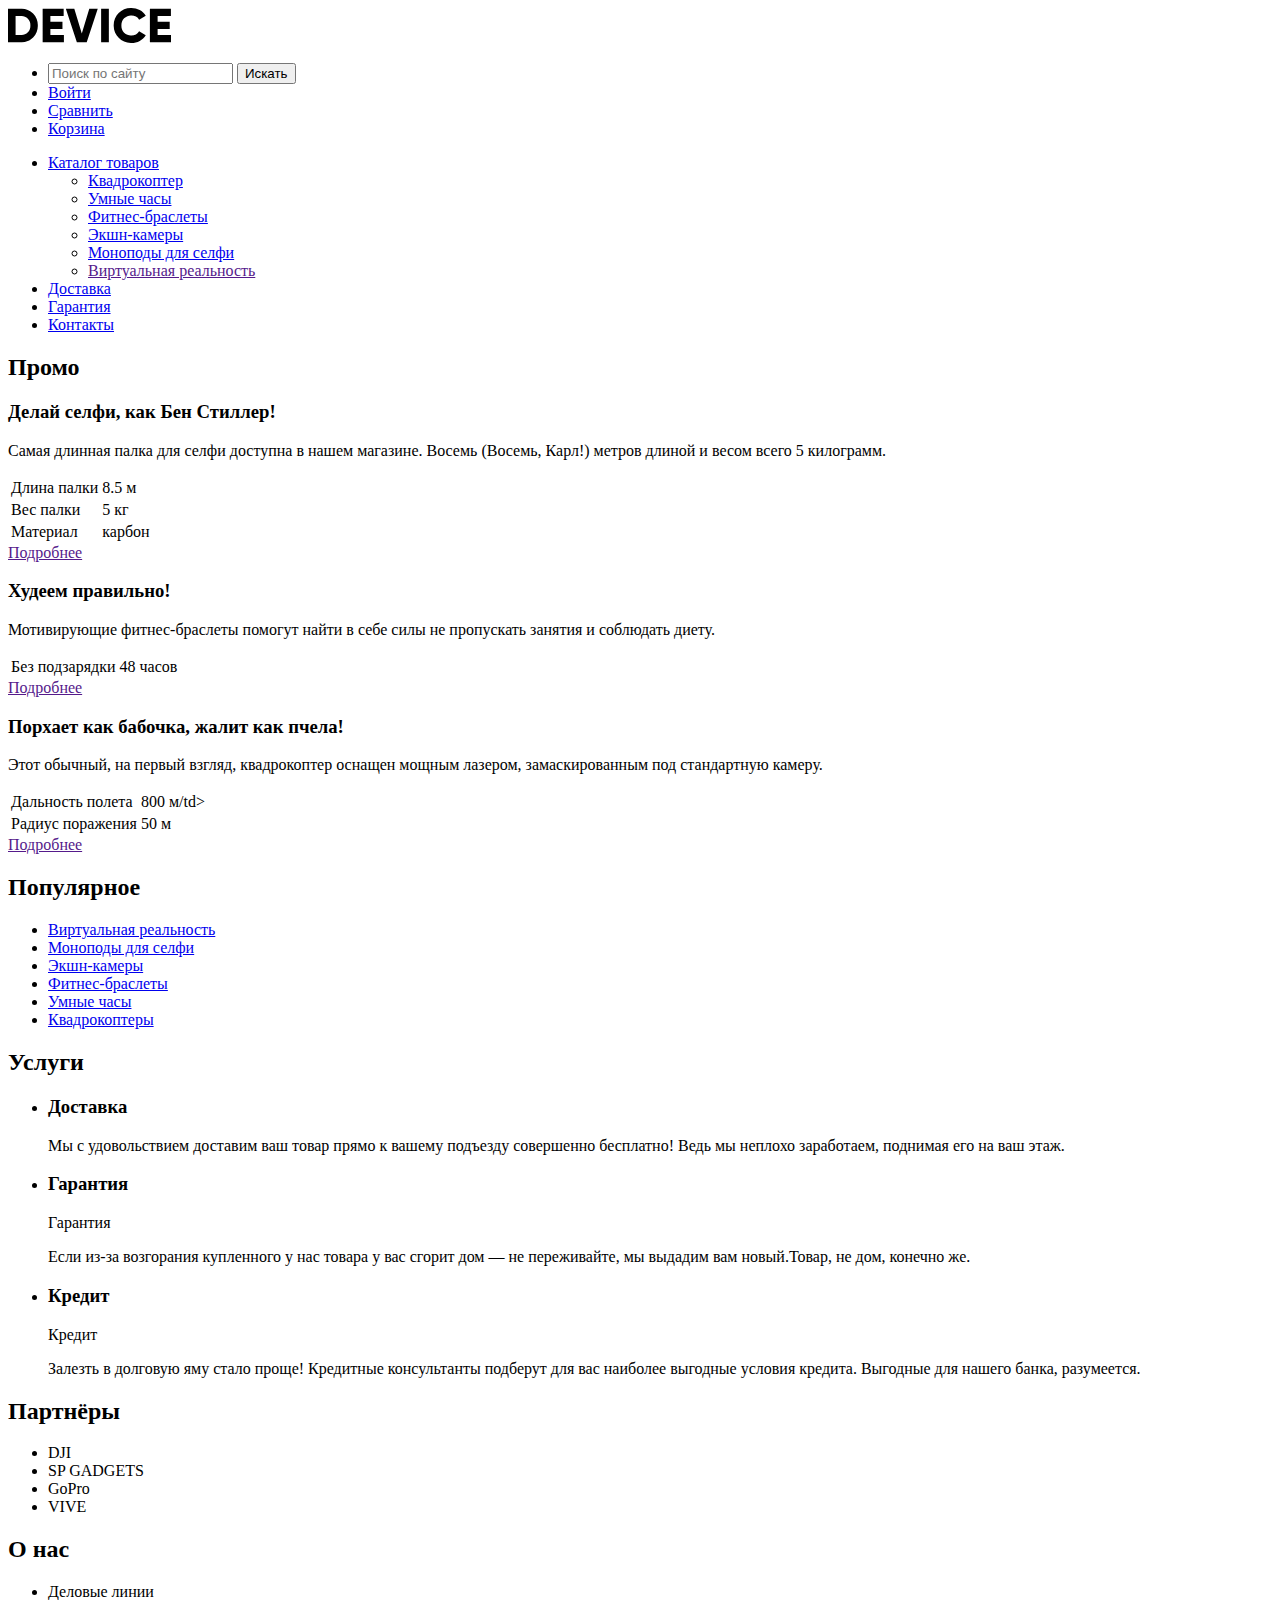
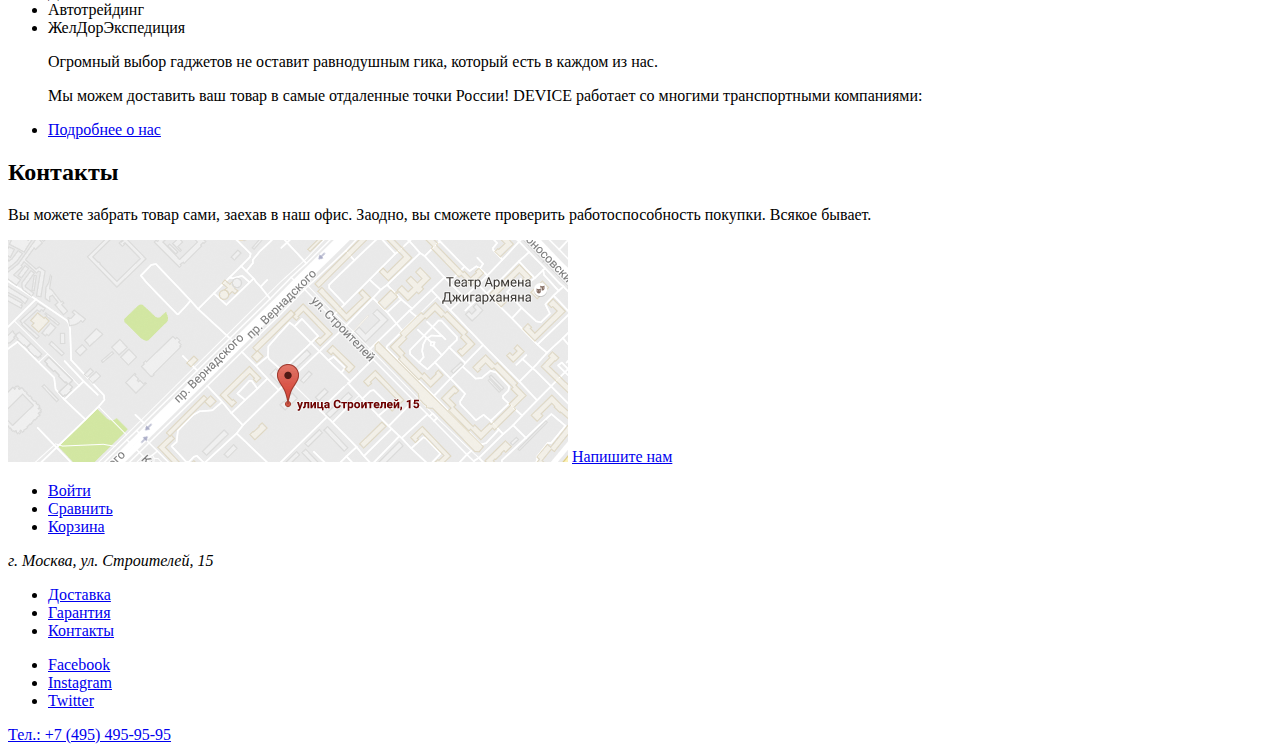
==== commit 61590167: "Исправил ошибки" ====
--- a/index.html
+++ b/index.html
@@ -1,301 +1,290 @@
 <!DOCTYPE html>
 <html lang="ru">
 
-<head>
-  <meta charset="utf-8">
-  <title>HTML Academy: Девайс</title>
-</head>
-
-</body>
-
-</html>
-
-<body>
-
-  <header class="main-header">
-    <a class="main-logo" href="index.html">
-      <img src="img/divice-logo.svg" width="163" height="35" alt="Логотип магазина гаджетов DEVICE">
-    </a>
-
-    <nav class="main-nav">
-      <ul class="nav-list">
-        <li class="nav-item">
-          <form class="site-search" action="">
-            <input type="search" placeholder="Поиск по сайту">
-            <button type="submit">Искать</button>
-          </form>
-        </li>
-        <li class="nav-item">
-          <a class="nav-link" href="blank.html">Войти</a>
-        </li>
-        <li class="nav-item">
-          <a class="nav-link" href="#">Сравнить</a>
-        </li>
-        <li class="nav-item">
-          <a class="nav-link" href="#">Корзина</a>
-        </li>
-      </ul>
-
-      <ul class="menu-list">
-        <li class="menu-item">
-          <a class="menu-link" href="#">Каталог товаров</a>
-        </li>
-        <li class="menu-item">
-          <a class="menu-link" href="#">Доставка</a>
-        </li>
-        <li class="menu-item">
-          <a class="menu-link" href="#">Гарантия</a>
-        </li>
-        <li class="menu-item">
-          <a class="menu-link" href="#">Контакты</a>
-        </li>
-      </ul>
-    </nav>
-
-  </header>
-
-  <main>
-
-    <section class="promo">
-      <h2 class="visual-hidden">Промо</h2>
-      <div class="promo-list">
-        <div class="promo-item">
-          <h3 class="promo-title">Делай селфи, как Бен Стиллер!</h3>
-          <p class="promo-text">
-            Самая длинная палка для селфи доступна в нашем магазине.
-            Восемь (Восемь, Карл!) метров длиной и весом всего 5 килограмм.
+  <head>
+    <meta charset="utf-8">
+    <title>HTML Academy: Девайс</title>
+    <link rel="stylesheet" href="css/normalize.css">
+    <link rel="stylesheet" href="css/style.css">
+  </head>
+
+
+
+  <body>
+
+    <header class="main-header">
+      <a class="main-logo" href="index.html">
+        <img src="img/divice-logo.svg" width="163" height="35" alt="Логотип магазина гаджетов DEVICE">
+      </a>
+
+      <nav class="main-nav">
+        <ul class="user-list">
+          <li class="user-item">
+            <form class="site-search" action="">
+              <input type="search" placeholder="Поиск по сайту">
+              <button type="submit">Искать</button>
+            </form>
+          </li>
+          <li class="user-item">
+            <a class="user-link" href="blank.html">Войти</a>
+          </li>
+          <li class="user-item">
+            <a class="user-link" href="#">Сравнить</a>
+          </li>
+          <li class="user-item">
+            <a class="user-link" href="#">Корзина</a>
+          </li>
+        </ul>
+
+        <ul class="site-list">
+          <li class="site-item">
+            <a class="site-link" href="#">Каталог товаров</a>
+            <ul>
+              <li>
+                <a href="#">Квадрокоптер</a>
+              </li>
+              <li>
+                <a href="#">Умные часы</a>
+              </li>
+              <li>
+                <a href="#">Фитнес-браслеты</a>
+              </li>
+              <li>
+                <a href="#">Экшн-камеры</a>
+              </li>
+              <li>
+                <a href="catalog.thml">Моноподы для селфи</a>
+              </li>
+              <li>
+                <a href="">Виртуальная реальность</a>
+              </li>
+            </ul>
+          </li>
+          <li class="site-item">
+            <a class="site-link" href="#">Доставка</a>
+          </li>
+          <li class="site-item">
+            <a class="site-link" href="#">Гарантия</a>
+          </li>
+          <li class="site-item">
+            <a class="site-link" href="#">Контакты</a>
+          </li>
+        </ul>
+      </nav>
+
+    </header>
+
+    <main>
+
+      <section class="promo">
+        <h2 class="visual-hidden">Промо</h2>
+        <div class="promo-list">
+          <div class="promo-item">
+            <h3 class="promo-title">Делай селфи, как Бен Стиллер!</h3>
+            <p class="promo-text">
+              Самая длинная палка для селфи доступна в нашем магазине. Восемь (Восемь, Карл!) метров длиной и весом всего 5 килограмм.
+            </p>
+            <table class="promo-specification">
+              <tr>
+                <td class="specification-item1">Длина палки</td>
+                <td class="specification-item2">8.5 м</td>
+              </tr>
+              <tr>
+                <td class="specification-item1">Вес палки</td>
+                <td class="specification-item2">5 кг</td>
+              </tr>
+              <tr>
+                <td class="specification-item1">Материал</td>
+                <td class="specification-item2">карбон</td>
+              </tr>
+            </table>
+            <a class="promo-link" href="">Подробнее</a>
+          </div>
+
+          <div class="promo-item">
+            <h3 class="promo-title">Худеем правильно!</h3>
+            <p class="promo-text">
+              Мотивирующие фитнес-браслеты помогут найти в себе силы не пропускать занятия и соблюдать диету.
+            </p>
+            <table class="promo-specification">
+              <tr>
+                <td class="specification-item1">Без подзарядки</td>
+                <td class="specification-item2">48 часов</td>
+              </tr>
+
+            </table>
+            <a class="promo-link" href="">Подробнее</a>
+          </div>
+
+          <div class="promo-item">
+            <h3 class="promo-title">Порхает как бабочка, жалит как пчела!</h3>
+            <p class="promo-text">
+              Этот обычный, на первый взгляд, квадрокоптер оснащен мощным лазером, замаскированным под стандартную камеру.
+            </p>
+            <table class="promo-specification">
+              <tr>
+                <td class="specification-item1">Дальность полета</td>
+                <td class="specification-item2">800 м/td>
+              </tr>
+              <tr>
+                <td class="specification-item1">Радиус поражения</td>
+                <td class="specification-item2">50 м</td>
+              </tr>
+            </table>
+            <a class="promo-link" href="">Подробнее</a>
+          </div>
+        </div>
+      </section>
+
+      <section class="popular">
+        <h2 class="visual-hidden">Популярное</h2>
+        <ul class="popular-list">
+          <li class="popular-item">
+            <a class="popular-link" href="#">Виртуальная реальность</a>
+          </li>
+          <li class="popular-item">
+            <a class="popular-link" href="#">Моноподы для селфи</a>
+          </li>
+          <li class="popular-item">
+            <a class="popular-link" href="#">Экшн-камеры</a>
+          </li>
+          <li class="popular-item">
+            <a class="popular-link" href="#">Фитнес-браслеты</a>
+          </li>
+          <li class="popular-item">
+            <a class="popular-link" href="#">Умные часы</a>
+          </li>
+          <li class="popular-item">
+            <a class="popular-link" href="#">Квадрокоптеры</a>
+          </li>
+        </ul>
+      </section>
+
+      <section class="services">
+        <h2 class="visual-hidden">Услуги</h2>
+        <ul class="services-list">
+          <li class="services-item">
+            <h3 class="services-heading">Доставка</h3>
+            <p class="services-text">
+              Мы с удовольствием доставим ваш товар прямо к вашему подъезду совершенно бесплатно! Ведь мы неплохо заработаем, поднимая его на ваш этаж.
+            </p>
+          </li>
+
+          <li class="services-item">
+            <h3 class="services-heading">Гарантия</h3>
+            <p>Гарантия</p>
+            <p class="services-text">
+              Если из-за возгорания купленного у нас товара у вас сгорит дом — не переживайте, мы выдадим вам новый.Товар, не дом, конечно же.
+            </p>
+          </li>
+          <li class="services-item">
+            <h3 class="services-heading">Кредит</h3>
+            <p>Кредит</p>
+            <p class="services-text">
+              Залезть в долговую яму стало проще! Кредитные консультанты подберут для вас наиболее выгодные условия кредита. Выгодные для нашего банка, разумеется.
+            </p>
+          </li>
+        </ul>
+      </section>
+
+      <section class="partners">
+        <h2 class="visual-hidden">Партнёры</h2>
+        <ul class="partners-list">
+          <li class="partners-item"><a>DJI</a></li>
+          <li class="partners-item"><a>SP GADGETS</a></li>
+          <li class="partners-item"><a>GoPro</a></li>
+          <li class="partners-item"><a>VIVE</a></li>
+        </ul>
+      </section>
+
+      <section class="about">
+        <h2 class="about-tittle">О нас</h2>
+        <ul class="about-list">
+          <li class="about-item">
+            Деловые линии
+          </li>
+          <li class="about-item">
+            Автотрейдинг
+          </li>
+          <li class="about-item">
+            ЖелДорЭкспедиция
+          </li>
+          <p class="about-text">
+            Огромный выбор гаджетов не оставит равнодушным гика, который есть в каждом из нас.
           </p>
-          <table class="promo-specification">
-            <tr>
-              <td class="specification-item1">Длина палки</td>
-              <td class="specification-item2">8.5 м</td>
-            </tr>
-            <tr>
-              <td class="specification-item1">Вес палки</td>
-              <td class="specification-item2">5 кг</td>
-            </tr>
-            <tr>
-              <td class="specification-item1">Материал</td>
-              <td class="specification-item2">карбон</td>
-            </tr>
-          </table>
-          <a class="promo-link" href="">Подробнее</a>
-        </div>
-
-        <div class="promo-item">
-          <h3 class="promo-title">Худеем правильно!</h3>
-          <p class="promo-text">
-            Мотивирующие фитнес-браслеты помогут найти в себе силы не пропускать занятия и соблюдать диету.
+          <p class="about-text">
+            Мы можем доставить ваш товар в самые отдаленные точки России! DEVICE работает со многими транспортными компаниями:
           </p>
-          <table class="promo-specification">
-            <tr>
-              <td class="specification-item1">Без подзарядки</td>
-              <td class="specification-item2">48 часов</td>
-            </tr>
-
-          </table>
-          <a class="promo-link" href="">Подробнее</a>
-        </div>
-
-        <div class="promo-item">
-          <h3 class="promo-title">Порхает как бабочка, жалит как пчела!</h3>
-          <p class="promo-text">
-            Этот обычный, на первый взгляд, квадрокоптер оснащен мощным лазером, замаскированным под стандартную камеру.
-          </p>
-          <table class="promo-specification">
-            <tr>
-              <td class="specification-item1">Дальность полета</td>
-              <td class="specification-item2">800 м/td>
-            </tr>
-            <tr>
-              <td class="specification-item1">Радиус поражения</td>
-              <td class="specification-item2">50 м</td>
-            </tr>
-          </table>
-          <a class="promo-link" href="">Подробнее</a>
-        </div>
+          <li class="about-link">
+            <a href="#">Подробнее о нас</a>
+          </li>
+        </ul>
+      </section>
+
+      <section class="contacts">
+        <h2 class="contacts-title">Контакты</h2>
+        <p class="contacts-text">
+          Вы можете забрать товар сами, заехав в наш офис. Заодно, вы сможете проверить работоспособность покупки. Всякое бывает.
+        </p>
+        <img class="contacts-img" src="img/map.svg" width="560" height="222"
+          alt="Карта рассположения Интернет-магазина DEVICE">
+        <a class="contacts-link" href=" #">Напишите нам</a>
+      </section>
+
+    </main>
+
+    <footer class="main-footer">
+
+      <div class="footer-nav">
+        <ul class="nav-list">
+          <li class="nav-item">
+            <a class="nav-link" href="blank.html">Войти</a>
+          </li>
+          <li class="nav-item">
+            <a class="nav-link" href="#">Сравнить</a>
+          </li>
+          <li class="nav-item">
+            <a class="nav-link" href="#">Корзина</a>
+          </li>
+        </ul>
       </div>
-    </section>
-
-    <section class="popular">
-      <h2 class="visual-hidden">Популярное</h2>
-      <ul class="popular-list">
-        <li class="popular-item">
-          <a class="popular-link" href="#">Виртуальная реальность</a>
-        </li>
-        <li class="popular-item">
-          <a class="popular-link" href="#">Моноподы для селфи</a>
-        </li>
-        <li class="popular-item">
-          <a class="popular-link" href="#">Экшн-камеры</a>
-        </li>
-        <li class="popular-item">
-          <a class="popular-link" href="#">Фитнес-браслеты</a>
-        </li>
-        <li class="popular-item">
-          <a class="popular-link" href="#">Умные часы</a>
-        </li>
-        <li class="popular-item">
-          <a class="popular-link" href="#">Квадрокоптеры</a>
-        </li>
-      </ul>
-    </section>
-
-    <section class="services">
-      <h2 class="visual-hidden">Услуги</h2>
-      <ul class="services-list">
-        <li class="services-item">
-          <h3 class="services-heading">Доставка</h3>
-          <button class="services-button" type="submit">Доставка</button>
-          <p class="services-text">
-            Мы с удовольствием доставим ваш товар прямо к вашему подъезду совершенно бесплатно! Ведь мы неплохо
-            заработаем, поднимая его на ваш этаж.
-          </p>
-        </li>
-
-        <li class="services-item">
-          <h3 class="services-heading">Гарантия</h3>
-          <button class="services-button" type="submit">Гарантия</button>
-          <p class="services-text">
-            Если из-за возгорания купленного у нас товара у вас сгорит дом — не переживайте, мы выдадим вам новый.
-            Товар, не дом, конечно же.
-          </p>
-        </li>
-        <li class="services-item">
-          <h3 class="services-heading">Кредит</h3>
-          <button class="services-button" type="submit">Кредит</button>
-          <p class="services-text">
-            Залезть в долговую яму стало проще! Кредитные консультанты подберут для вас наиболее выгодные условия
-            кредита. Выгодные для нашего банка, разумеется.
-          </p>
-        </li>
-      </ul>
-    </section>
-
-    <section class="partners">
-      <h2 class="visual-hidden">Партнёры</h2>
-      <ul class="partners-list">
-        <li class="partners-item">DJI</li>
-        <li class="partners-item">SP GADGETS</li>
-        <li class="partners-item">GoPro</li>
-        <li class="partners-item">VIVE</li>
-      </ul>
-    </section>
-
-    <section class="info">
-      <h2 class="visual-hidden">О нас</h2>
-      <h3 class="info-heading">О нас</h3>
-      <ul class="info-list">
-        <li class="info-item">
-          Деловые линии
-        </li>
-        <li class="info-item">
-          Автотрейдинг
-        </li>
-        <li class="info-item">
-          ЖелДорЭкспедиция
-        </li>
-        <p class="info-text">
-          Огромный выбор гаджетов не оставит равнодушным гика,
-          который есть в каждом из нас.
-        </p>
-        <p class="info-text">
-          Мы можем доставить ваш товар в самые отдаленные точки
-          России! DEVICE работает со многими транспортными компаниями:
-        </p>
-        <li class="info-link">
-          <a href="#">Подробнее о нас</a>
-        </li>
-      </ul>
-    </section>
-
-    <section class="contacts">
-      <h2 class="visual-hidden">Контакты</h2>
-      <h3 class="contacts-heading">Контакты</h3>
-      <p class="contacts-text">
-        Вы можете забрать товар сами, заехав в наш офис. Заодно, вы сможете
-        проверить работоспособность покупки. Всякое бывает.
-      </p>
-      <img class="contacts-img" src="img/map.svg" width="560" height="222"
-        alt="Карта рассположения Интернет-магазина DEVICE">
-      <a class="contacts-link" href=" #">Напишите нам</a>
-    </section>
-
-  </main>
-
-  <footer class="main-footer">
-
-    <div class="footer-nav">
-      <ul class="nav-list">
-        <li class="nav-item">
-          <a class="nav-link" href="blank.html">Войти</a>
-        </li>
-        <li class="nav-item">
-          <a class="nav-link" href="#">Сравнить</a>
-        </li>
-        <li class="nav-item">
-          <a class="nav-link" href="#">Корзина</a>
-        </li>
-      </ul>
-    </div>
-
-    <address class="address">
-      г. Москва, ул. Строителей, 15
-    </address>
-
-
-    <div class="menu1">
-      <ul class="menu-list1">
-        <li class="menu-item1">
-          <a class="menu-link1" href="#">Доставка</a>
-        </li>
-        <li class="menu-item1">
-          <a class="menu-link1" href="#">Гарантия</a>
-        </li>
-        <li class="menu-item1">
-          <a class="menu-link1" href="#">Контакты</a>
-        </li>
-      </ul>
-    </div>
-
-
-    <div class="cosial">
-      <ul class="social-list">
-        <li class="social-item">
-          <a class="social-link" href="#">Facebook</a>
-        </li>
-        <li class="social-item">
-          <a class="social-link" href="#">Instagram</a>
-        </li>
-        <li class="social-item">
-          <a class="social-link" href="#">Twitter</a>
-        </li>
-      </ul>
-    </div>
-
-    <a class="tel" href="tel:+74954959595">Тел.: +7 (495) 495-95-95</a>
-
-  </footer>
-
-  <section class="login">
-    <h2 class="visual-hidden">Форама входа</h2>
-    <p class="login-text">
-      Ваше имя:
-    </p>
-    <p class="login-text">
-      Ваш e-mail:
-    </p>
-    <p class="login-text">
-      Текст письма:
-    </p>
-    <button class="button-login" type="button">Закрыть</button>
-  </section>
-
-  <section>
-    <h2 class="visual-hidden">Крта</h2>
-    <button class="button-map" type="button">Закрыть</button>
-  </section>
-
-</body>
+
+      <address class="address">
+        г. Москва, ул. Строителей, 15
+      </address>
+
+
+        <ul class="site-list">
+          <li class="site-item">
+            <a class="site-link" href="#">Доставка</a>
+          </li>
+          <li class="site-item">
+            <a class="site-link" href="#">Гарантия</a>
+          </li>
+          <li class="site-item">
+            <a class="site-link" href="#">Контакты</a>
+          </li>
+        </ul>
+      
+
+
+      
+        <ul class="social-list">
+          <li class="social-item">
+            <a class="social-link" href="#">Facebook</a>
+          </li>
+          <li class="social-item">
+            <a class="social-link" href="#">Instagram</a>
+          </li>
+          <li class="social-item">
+            <a class="social-link" href="#">Twitter</a>
+          </li>
+        </ul>
+
+      <a class="tel" href="tel:+74954959595">Тел.: +7 (495) 495-95-95</a>
+
+    </footer>
+
+  </body>
 
 </html>